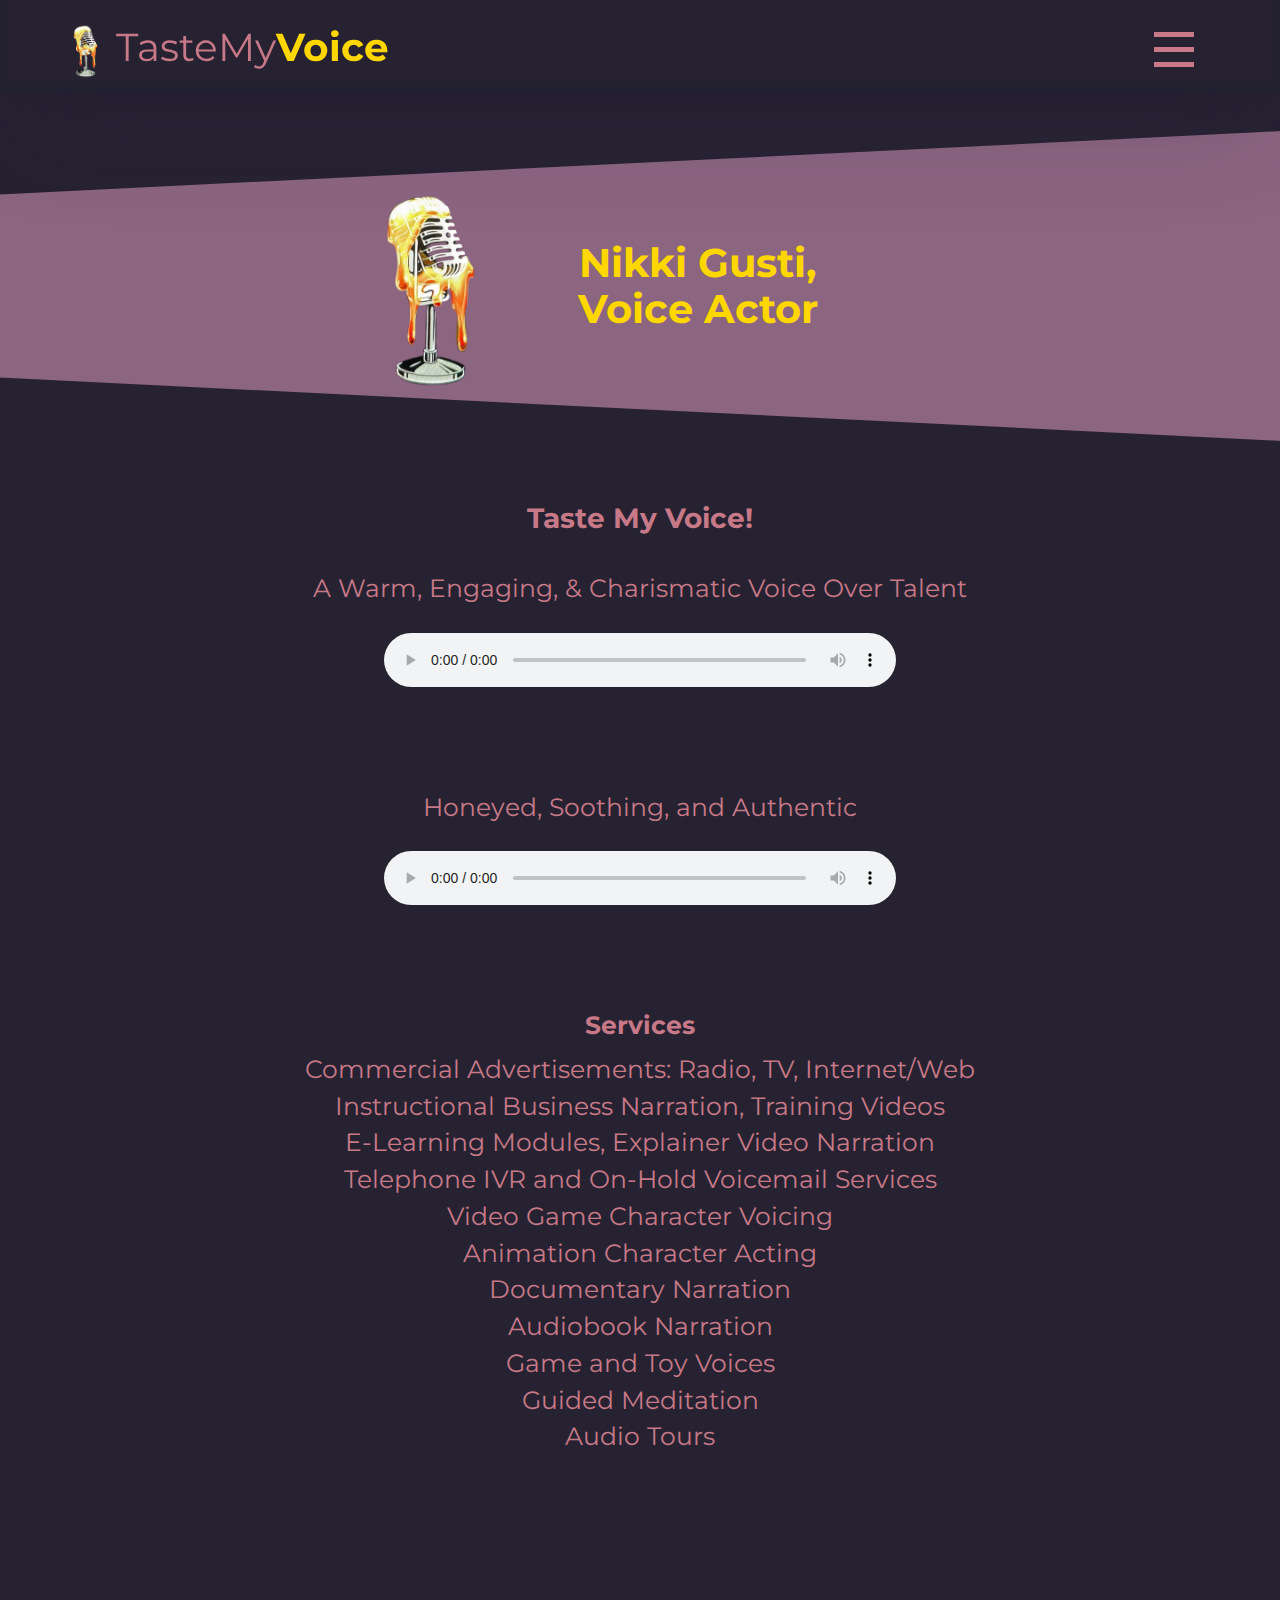
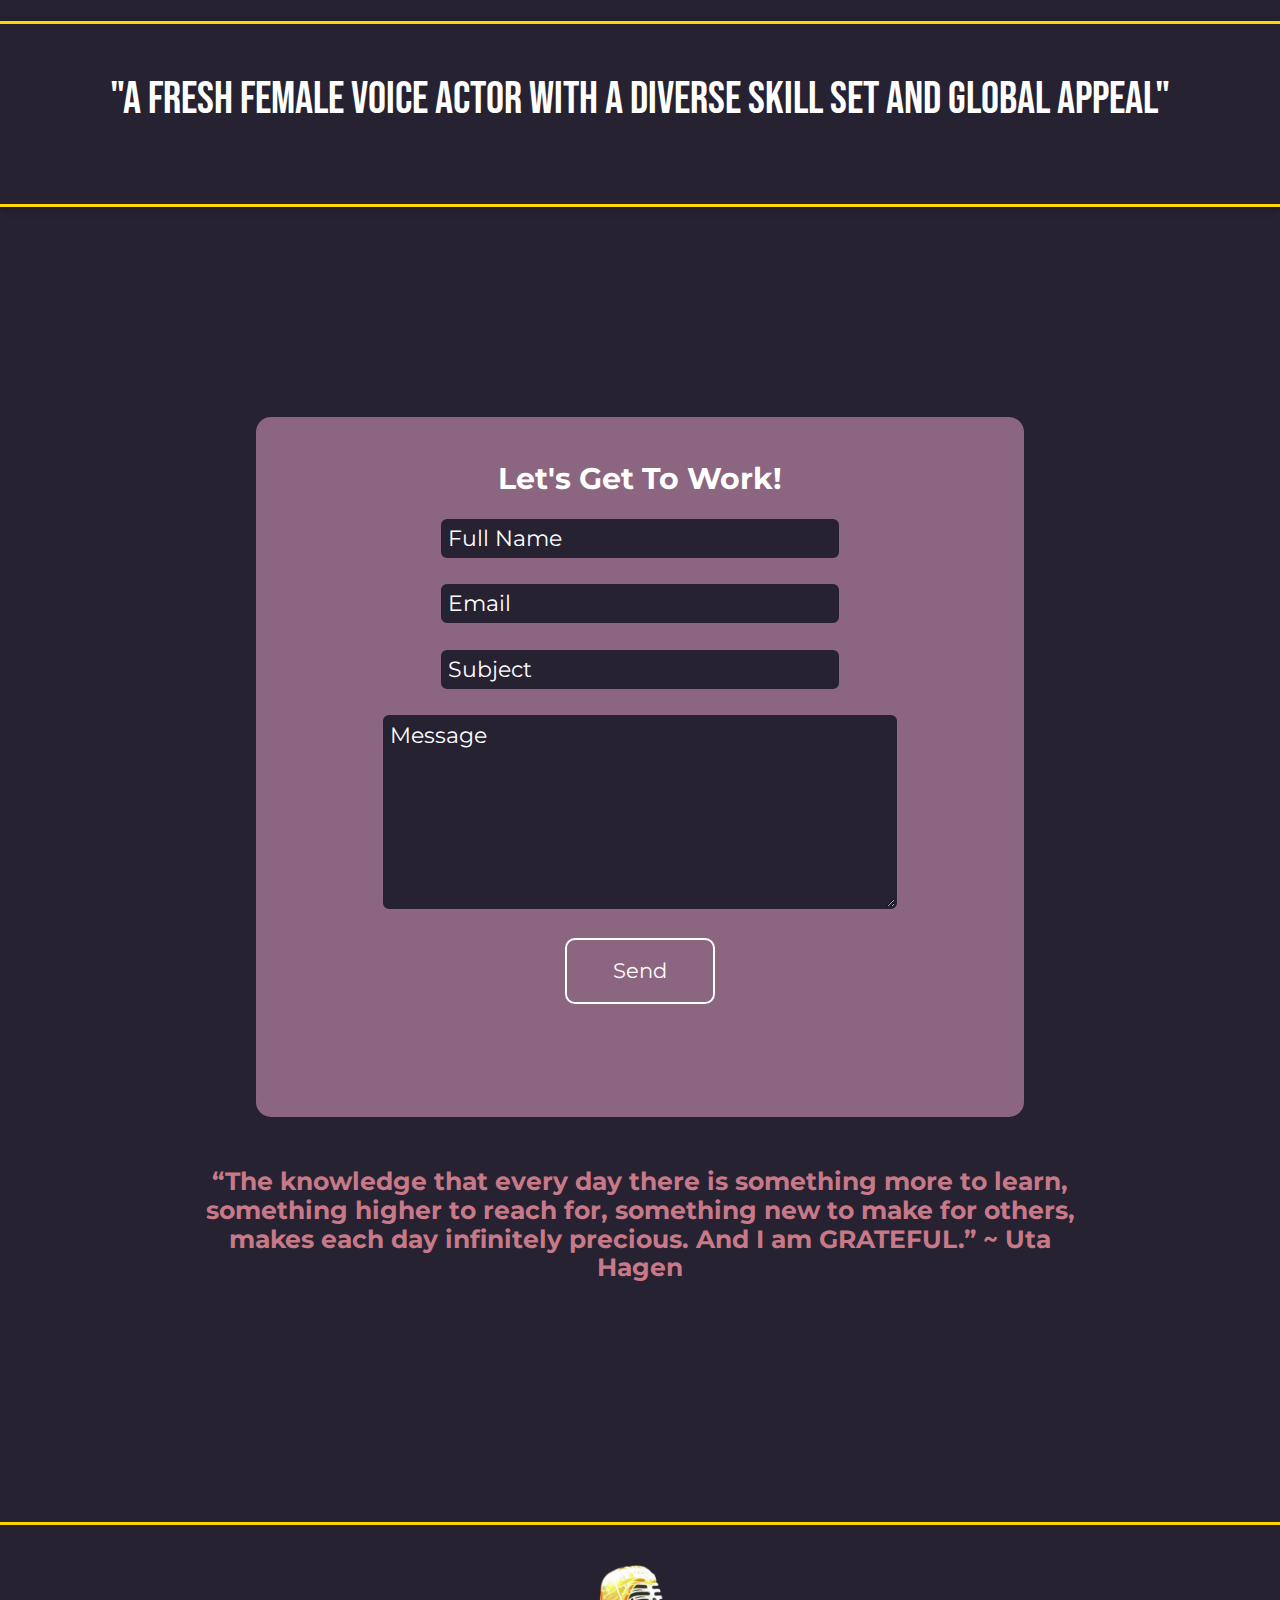
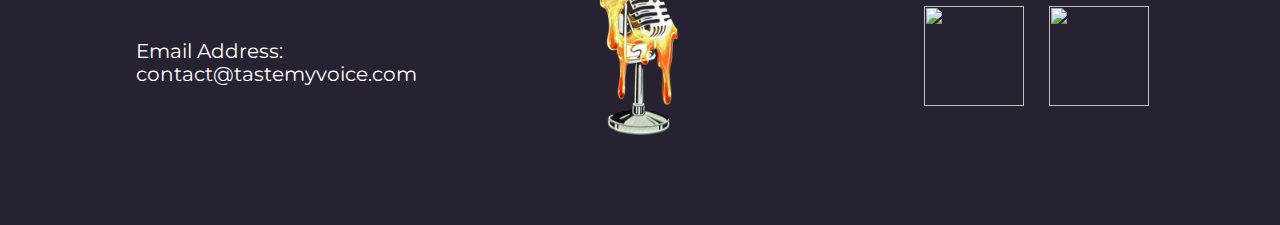
==== index.html @ 03c12736 "removing testimonials" ====
<!DOCTYPE html>
<html>
    <head>
        <title>Nikki Gusti Voice Actor</title>
        <link rel="stylesheet" type="text/css" href="style.css"> 
        <link href="audio/tastemyvoiceLargeLogo.png" rel="shortcut icon" type="image/x-icon">
        <link href="audio/tastemyvoiceLargeLogo.png" rel="apple-touch-icon">
        </head>
        
        <header>
            <div class="header-container">
            <div class="logo-text">
                <img src="audio/tastemyvoiceLargeLogo.png">
                <a href="index.html"><h2>TasteMy<span>Voice</span></h2></a>
            </div>

            <section class="p-menu1">
                <nav id="navbar" class="navigation" role="navigation">
                  <input id="toggle1" type="checkbox"/>
                  <label class="hamburger1" for="toggle1">
                    <div class="top"></div>
                    <div class="meat"></div>
                    <div class="bottom"></div>
                  </label>
                
                  <nav class="menu1">
                    <a class="link1" href="index.html">Home</a>
                    <a class="link1" href="#demos">Demos</a>
                    <a class="link1" href="bio.html">Biography</a>
                  </nav>
              </nav>
              </section>
            </div>
        </header>
        
        <body>
        <div class="hero">
            <div class="hero-content">
            <img src="audio/tastemyvoiceLargeLogo.png">
            <h1  id="demos">Nikki Gusti, Voice Actor</h1>
        </div>
        </div>

        <h2>Taste My Voice!</h2>
        <div class="audio-samples">
            <ul>
                <li>
                    <p>A Warm, Engaging, & Charismatic Voice Over Talent</p>
                    <audio controls src="https://piercew25.github.io//NikkiGustiVO-main/audio/Nikki_Gusti_C3 (1).mp3"></audio>
                </li>
                <li>
                    <p>Honeyed, Soothing, and Authentic </p>
                    <audio controls src="https://piercew25.github.io//NikkiGustiVO-main/audio/Nikki_Gusti_N3.mp3"></audio>
                </li>
            </ul>
        </div>

        <div class="services">
            <h3>Services</h3>
            <ul>
                <li>Commercial Advertisements: Radio, TV, Internet/Web</li>
                <li>Instructional Business Narration, Training Videos</li>
                <li>E-Learning Modules, Explainer Video Narration</li>
                <li>Telephone IVR and On-Hold Voicemail Services</li>
                <li>Video Game Character Voicing</li>
                <li>Animation Character Acting</li>
                <li>Documentary Narration</li>
                <li>Audiobook Narration</li>
                <li>Game and Toy Voices</li>
                <li>Guided Meditation</li>
                <li>Audio Tours</li>
            </ul>
        </div>

        <div class="AudioPlayer"></div>
        <script> src="customAudio.js"</script>

            <div class="quotes">
               <p>"A fresh female voice actor with a diverse skill set and global appeal"</p> 
            </div>

            <div class="quotes">
                <p>"VO Mid-Atlantic, North American Accent"</p>
            </div>

            <div class="quotes">
                <p>"Authentic Conversational Speaking Style"</p>
            </div>
            <div class="quotes">
                <p>"East Coast Female Voice Actor"</p>
            </div>
            <form action="https://formsubmit.co/06f0ec5064859cd9c4d407df7f428719" method="POST">
            <input type="hidden" name="_next" value="https://piercew25.github.io/NikkiVO/thankyou.html">
            <h2>Let's Get To Work!</h2>
            <br>
            <input type="text" id="name" name="name" placeholder="Full Name">
            <br>
            <input type="text" id="email" name="email" placeholder="Email">
            <br>
            <input type="text" id="subject" name="subject" placeholder="Subject">
            <br>
            <textarea id="message" name="message" placeholder="Message" rows="4" cols="0"></textarea>
            <input type="submit" value="Send">
        </form>

        <h6 class="bio-quote">“The knowledge that every day there is something more to learn, something higher to reach for, something new to make for others, makes each day infinitely precious. And I am GRATEFUL.” 
            ~ Uta Hagen                    
            </h6>

        <script>
            var slideIndex = 0;
            carousel();
            
            function carousel() {
              var i;
              var x = document.getElementsByClassName("quotes");
              for (i = 0; i < x.length; i++) {
                x[i].style.display = "none"; 
              }
              slideIndex++;
              if (slideIndex > x.length) {slideIndex = 1} 
              x[slideIndex-1].style.display = "block"; 
              setTimeout(carousel, 4000); 
            }
            </script>
        </body>

        <footer>
            <div class="footer-container">
                <ul class="contacts">
                    <li>Email Address: contact@tastemyvoice.com</li>
                </ul>
            <div class="footer-picture">
                <img src="audio/tastemyvoiceLargeLogo.png">
            </div>
            <ul class="socials">
                <li><a href="https://twitter.com/Taste_My_Voices" target="_blank"><img src="https://piercew25.github.io//NikkiGustiVO-main/audio/673524.png"></a></li>
                <li><a href="https://www.instagram.com/teqillakween/" target="_blank"><img src="https://piercew25.github.io//NikkiGustiVO-main/audio/1491579602-yumminkysocialmedia36_83067.png"></a></li>
            </ul>
        </div>
        </footer>
</html>
---- style.css ----
@import url('https://fonts.googleapis.com/css2?family=Montserrat:wght@400;500;600;700&family=Ubuntu&display=swap');
@import url('https://fonts.googleapis.com/css2?family=Bebas+Neue&display=swap');
* {
    margin: 0;
    padding: 0;
    font-family: Montserrat;
    color: #C77988;
}

html, body {
    width: 100%;
    height: 100%;
    height: 100vh;
    margin: 0px;
    padding: 0px;
}
header {
    position: fixed;
    display: flex;
    justify-content: space-between;
    z-index: 1;
    width: 100%;
    margin-top: -120px;
    height: 100px;
    background-color: #272231;
    box-shadow: rgba(50, 50, 93, 0.25) 0px 50px 100px -20px, rgba(0, 0, 0, 0.3) 0px 30px 60px -30px, rgba(10, 37, 64, 0.35) 0px -2px 6px 0px inset;
}
h6 {
    margin: 50px auto auto auto;
    font-size: 25px;
    min-width: 70%;
    width: 70%;
    max-width: 90%;
}

.header-container {
    width: 60%;
    height: 90px;
    display: flex;
    justify-content: space-between;
    margin: auto;
    padding-bottom: 25px;
}

.logo-text {
    display: flex;
    margin-top: 30px;
}

.logo-text img {
    width: 60px;
    height: 60px;
}

.logo-text h2 {
    margin-top: 5px;
    font-size: 45px;
    font-weight: normal;
}

header h2:hover {
    transition: .2s ease all;
    opacity: .8;
    cursor: pointer;
}

header a {
    text-decoration: none;
    font-size: 30px;
    transition: .2s ease all;
    cursor: pointer;
    color: #C77988;
}

header a:hover {
    transition: .2s ease all;
    opacity: .8;
}

header h2 > a {
    color: #C77988;
    align-self: center;
    font-size: 45px;
    font-weight: normal;
}

header span {
    color: #ffd700;
    font-weight: 700;
}

/* Hamburger Menu CSS */
a {
    color: #fff;
    text-decoration: none;
  }
  
  .p-menu1{
     height: 100%;
     margin-right: 50px;
  }
  
  /* Hamburger */
  .hamburger1 {
    height: 45px;
    margin-top: 35px;
    display: -ms-grid;
    display: grid;
    grid-template-rows: repeat(3, 1fr);
    justify-items: center;
    justify-self: center;
    z-index: 120;
  }
  
  .hamburger1 div {
    background-color: #C77988;
    position: relative;
    width: 40px;
    height: 5px;
    margin-top: 7px;
    -webkit-transition: all 0.2s ease-in-out;
    transition: all 0.2s ease-in-out;
  }
  
  #toggle1 {
    display: none;
  }
  
  #toggle1:checked + .hamburger1 .top {
    -webkit-transform: rotate(-45deg);
            transform: rotate(-45deg);
    margin-top: 22.5px;
  }
  
  #toggle1:checked + .hamburger1 .meat {
    -webkit-transform: rotate(45deg);
            transform: rotate(45deg);
    margin-top: -5px;
  }
  
  #toggle1:checked + .hamburger1 .bottom {
    -webkit-transform: scale(0);
            transform: scale(0);
  }
  
  #toggle1:checked ~ .menu1 {
    height: 270px;
    width: 200px;
  }
  
  
  /* Menu */
  .menu1 {
    width: 100%;
    background-color: #02173F;
    margin: 0;
    display: -ms-grid;
    display: grid;
    grid-template-rows: 1fr repeat(4, 0.5fr);
    grid-row-gap: 25px;
    padding: 0;
    list-style: none;
    clear: both;
    width: auto;
    text-align: center;
    height: 0px;
    overflow: hidden;
    transition: height .4s ease;
    z-index: 120;
    -webkit-transition: all 0.3s ease;
    transition: all 0.3s ease;
  }
  
  .menu1 a:first-child {
    margin-top: 40px;
  }
  
  .menu1 a:last-child {
    margin-bottom: 40px;
  }
  
  .link1 {
    width: 100%;
    margin: 0;
    padding: 10px 0;
    font: 700 20px 'Oswald', sans-serif;
  }
  
  .link1:hover {
    background-color: #fff;
    color: rgb(61, 61, 61);
    -webkit-transition: all 0.3s ease;
    transition: all 0.3s ease;
  }

.hero {
    width: 100%;
    height: 350px;
    margin: 110px auto auto 0;
    display: flex;
    justify-content: space-between;
    background-color: #8C6580;
    clip-path: polygon(100% 6%, 100% 94%, 0 76%, 0 24%);
    border: 1px solid #8C6580;
}

.hero-content {
    width: 50%;
    margin: auto;
    display: flex;
    justify-content: center;
}

.hero img {
    width: 222px;
    height: 222px;
    align-self: center;
    border-radius: 50%;
    float: left;
}

.hero h1 {
    font-size: 2.5rem;
    align-self: center;
    text-align: center;
    color: #ffd700;
}

body {
    background-color: #272231;
    overflow-x: hidden;
    overflow-y: visible;
    text-align: center;
    width: 100%;
    margin: auto;
}

body > h2 {
    width: 85%;
    font-size: 28px;
    margin: 40px auto 40px auto;
}

body li {
    margin-top: 50px auto 30px auto;
    font-size: 25px;
}

body audio {
    margin: 30px auto 100px auto;
    width: 20%;
    aspect-ratio: 1.5;
}

.services h3 {
  font-size: 25px;
  margin-bottom: 15px;
}

.services li {
  margin-bottom: 8px;
}

.services ul {
  margin-bottom: 170px;
}

.quotes {
    margin: 30px auto auto auto;
    background-color: #272231;
    border-top: 3px solid #ffd700;
    border-bottom: 3px solid #ffd700;
    display: flex;
    justify-content: center;
    width: 100%;
    height: 180px;
    box-shadow: rgba(0, 0, 0, 0.24) 0px 3px 8px;
}

.quotes p {
    color: white;
    align-self: center;
    font-size: 45px;
    padding-top: 50px;
    font-family: 'Bebas Neue', cursive;
}

form {
    width: 60%;
    height: 700px;
    border-radius: 15px;
    margin: 210px auto auto auto;
    color: white;
    background-color: #8C6580;
}

form h2 {
    padding-top: 45px;
    color: white;
    font-size: 30px;
}

 input[type=text], textarea {
    width: 50%;
    height: 25px;
    text-align: left;
    -webkit-appearance: none;
    -moz-appearance: none;
    appearance: none;
    padding: 5px;
    font-size: 22px;
    color: white;
    border: solid 2px #272231;
    border-radius: 6px;
    background-color: #272231;
    display: block;
    margin: 4px auto 4px auto;
}

#message {
    width: 65%;
    height: 180px;
}

::placeholder { /* Chrome, Firefox, Opera, Safari 10.1+ */
    color: white;
    text-align: left;
    font-size: 22px;
    opacity: 1; /* Firefox */
  }
  
  :-ms-input-placeholder { /* Internet Explorer 10-11 */
    color: white;
    font-size: 22px;
    text-align: left;
  }
  
  ::-ms-input-placeholder { /* Microsoft Edge */
    color: white;
    font-size: 22px;
    text-align: left;
  }

input[type=submit] {
   width: 150px;
   margin: 25px auto 60px auto;
   line-height: 2px;
   overflow-x: visible;
   border: 2px solid white;
   background-color: transparent;
   color: white;
   border-radius: 10px;
   font-size: 1.3rem;
   padding: 30px;
   box-sizing: border-box;
   transition: .2s ease all;
}

input[type=submit]:hover {
    opacity: .8;
    transition: .2s ease all;
    cursor: pointer;
}

footer {
    margin-top: 240px;
    border-top: 3px solid #ffd700;
    width: 100%;
    min-height: 200px;
    max-height: 300px;
    height: 100vh;
    background-color: transparent;
    color: white;
    box-shadow: 0 50vh 0 50vh #000;
}

.footer-container {
    margin: auto;
    width: 85%;
    height: 200px;
    margin-top: -50px;
}

.footer-container ul {
    margin-top: 15px;
    align-self: center;
    list-style-type: none;
}

.footer-picture {
    margin: auto;
    width: 200px;
}

.footer-picture > img {
    margin-top: -150px;
    width: 200px;
    height: 200px;
    border-radius: 50%;
}

.contacts {
    padding-top: 150px;
    margin-left: 40px;
    text-align: left;
    width: 30%;
    display: block;
}

.contacts li {
    color: white;
    font-size: 20px;
    margin-bottom: 10px;
}

.socials {
    float: right;
    right: 0;
    width: 300px;
    display: flex;
}

.socials li {
    margin: -160px -15px 30px 0;
}

.socials a:hover {
    transition: .2s ease all;
    opacity: .8;
}

.socials img {
    width: 100px;
    height: 100px;
    margin-left: 40px;
    transition: .2s ease all;
}

@media only screen and (max-width: 1900px) {
    .header-container {
        width: 95%;
    }

    .logo-text {
        margin-left: 2%;
    }

    .p-menu1 {
        margin-right: 2%;
    }

    .logo-text h2 {
        font-size: 39px;
    } 

    .hero h1 {
        margin-right: 17%;
    }

    .hero-content {
        justify-content: space-between;
    }

    body audio {
        width: 40%;
    }
  }

@media only screen and (max-width: 1150px) {
    form {
        width: 80%;
    }

    body audio {
        width: 50%;
    }

    .hero-content {
        width: 60%;
        justify-content: space-between;
    }
    }

  @media only screen and (max-width: 550px) {
    .menu-text {
        display: none;
    }

    .quotes {
      font-size: 25px;
    }

    .hamburger1 {
        display: -ms-grid;
        display: grid;
    }

    .footer-container {
        margin: auto;
        width: 95%;
    }

    body audio {
        width: 85%;
    }
  }

  html {
    line-height: 1.15; /* 1 */
    -webkit-text-size-adjust: 100%; /* 2 */
  }
  
  /* Sections
     ========================================================================== */
  
  /**
   * Remove the margin in all browsers.
   */
  
  body {
    margin: 0;
  }
  
  /**
   * Render the `main` element consistently in IE.
   */
  
  main {
    display: block;
  }
  
  /**
   * Correct the font size and margin on `h1` elements within `section` and
   * `article` contexts in Chrome, Firefox, and Safari.
   */
  
  h1 {
    font-size: 2em;
    margin: 0.67em 0;
  }
  
  /* Grouping content
     ========================================================================== */
  
  /**
   * 1. Add the correct box sizing in Firefox.
   * 2. Show the overflow in Edge and IE.
   */
  
  hr {
    box-sizing: content-box; /* 1 */
    height: 0; /* 1 */
    overflow: visible; /* 2 */
  }
  
  /**
   * 1. Correct the inheritance and scaling of font size in all browsers.
   * 2. Correct the odd `em` font sizing in all browsers.
   */
  
  pre {
    font-family: monospace, monospace; /* 1 */
    font-size: 1em; /* 2 */
  }
  
  /* Text-level semantics
     ========================================================================== */
  
  /**
   * Remove the gray background on active links in IE 10.
   */
  
  a {
    background-color: transparent;
  }
  
  /**
   * 1. Remove the bottom border in Chrome 57-
   * 2. Add the correct text decoration in Chrome, Edge, IE, Opera, and Safari.
   */
  
  abbr[title] {
    border-bottom: none; /* 1 */
    text-decoration: underline; /* 2 */
    text-decoration: underline dotted; /* 2 */
  }
  
  /**
   * Add the correct font weight in Chrome, Edge, and Safari.
   */
  
  b,
  strong {
    font-weight: bolder;
  }
  
  /**
   * 1. Correct the inheritance and scaling of font size in all browsers.
   * 2. Correct the odd `em` font sizing in all browsers.
   */
  
  code,
  kbd,
  samp {
    font-family: monospace, monospace; /* 1 */
    font-size: 1em; /* 2 */
  }
  
  /**
   * Add the correct font size in all browsers.
   */
  
  small {
    font-size: 80%;
  }
  
  /**
   * Prevent `sub` and `sup` elements from affecting the line height in
   * all browsers.
   */
  
  sub,
  sup {
    font-size: 75%;
    line-height: 0;
    position: relative;
    vertical-align: baseline;
  }
  
  sub {
    bottom: -0.25em;
  }
  
  sup {
    top: -0.5em;
  }
  
  /* Embedded content
     ========================================================================== */
  
  /**
   * Remove the border on images inside links in IE 10.
   */
  
  img {
    border-style: none;
  }
  
  /* Forms
     ========================================================================== */
  
  /**
   * 1. Change the font styles in all browsers.
   * 2. Remove the margin in Firefox and Safari.
   */
  
  button,
  input,
  optgroup,
  select {
    font-family: inherit; /* 1 */
    font-size: 100%; /* 1 */
    line-height: 1.15; /* 1 */
    margin: 0; /* 2 */
  }
  
  /**
   * Show the overflow in IE.
   * 1. Show the overflow in Edge.
   */
  
  button,
  input { /* 1 */
    overflow: visible;
  }
  
  /**
   * Remove the inheritance of text transform in Edge, Firefox, and IE.
   * 1. Remove the inheritance of text transform in Firefox.
   */
  
  button,
  select { /* 1 */
    text-transform: none;
  }
  
  /**
   * Correct the inability to style clickable types in iOS and Safari.
   */
  
  button,
  [type="button"],
  [type="reset"],
  [type="submit"] {
    -webkit-appearance: button;
  }
  
  /**
   * Remove the inner border and padding in Firefox.
   */
  
  button::-moz-focus-inner,
  [type="button"]::-moz-focus-inner,
  [type="reset"]::-moz-focus-inner,
  [type="submit"]::-moz-focus-inner {
    border-style: none;
    padding: 0;
  }
  
  /**
   * Restore the focus styles unset by the previous rule.
   */
  
  button:-moz-focusring,
  [type="button"]:-moz-focusring,
  [type="reset"]:-moz-focusring,
  [type="submit"]:-moz-focusring {
    outline: 1px dotted ButtonText;
  }
  
  /**
   * Correct the padding in Firefox.
   */
  
  fieldset {
    padding: 0.35em 0.75em 0.625em;
  }
  
  /**
   * 1. Correct the text wrapping in Edge and IE.
   * 2. Correct the color inheritance from `fieldset` elements in IE.
   * 3. Remove the padding so developers are not caught out when they zero out
   *    `fieldset` elements in all browsers.
   */
  
  legend {
    box-sizing: border-box; /* 1 */
    color: inherit; /* 2 */
    display: table; /* 1 */
    max-width: 100%; /* 1 */
    padding: 0; /* 3 */
    white-space: normal; /* 1 */
  }
  
  /**
   * Add the correct vertical alignment in Chrome, Firefox, and Opera.
   */
  
  progress {
    vertical-align: baseline;
  }
  
  /**
   * Remove the default vertical scrollbar in IE 10+.
   */
  
  /**
   * 1. Add the correct box sizing in IE 10.
   * 2. Remove the padding in IE 10.
   */
  
  [type="checkbox"],
  [type="radio"] {
    box-sizing: border-box; /* 1 */
    padding: 0; /* 2 */
  }
  
  /**
   * Correct the cursor style of increment and decrement buttons in Chrome.
   */
  
  [type="number"]::-webkit-inner-spin-button,
  [type="number"]::-webkit-outer-spin-button {
    height: auto;
  }
  
  /**
   * 1. Correct the odd appearance in Chrome and Safari.
   * 2. Correct the outline style in Safari.
   */
  
  [type="search"] {
    -webkit-appearance: textfield; /* 1 */
    outline-offset: -2px; /* 2 */
  }
  
  /**
   * Remove the inner padding in Chrome and Safari on macOS.
   */
  
  [type="search"]::-webkit-search-decoration {
    -webkit-appearance: none;
  }
  
  /**
   * 1. Correct the inability to style clickable types in iOS and Safari.
   * 2. Change font properties to `inherit` in Safari.
   */
  
  ::-webkit-file-upload-button {
    -webkit-appearance: button; /* 1 */
    font: inherit; /* 2 */
  }
  
  /* Interactive
     ========================================================================== */
  
  /*
   * Add the correct display in Edge, IE 10+, and Firefox.
   */
  
  details {
    display: block;
  }
  
  /*
   * Add the correct display in all browsers.
   */
  
  summary {
    display: list-item;
  }
  
  /* Misc
     ========================================================================== */
  
  /**
   * Add the correct display in IE 10+.
   */
  
  template {
    display: none;
  }
  
  /**
   * Add the correct display in IE 10.
   */
  
  [hidden] {
    display: none;
  }
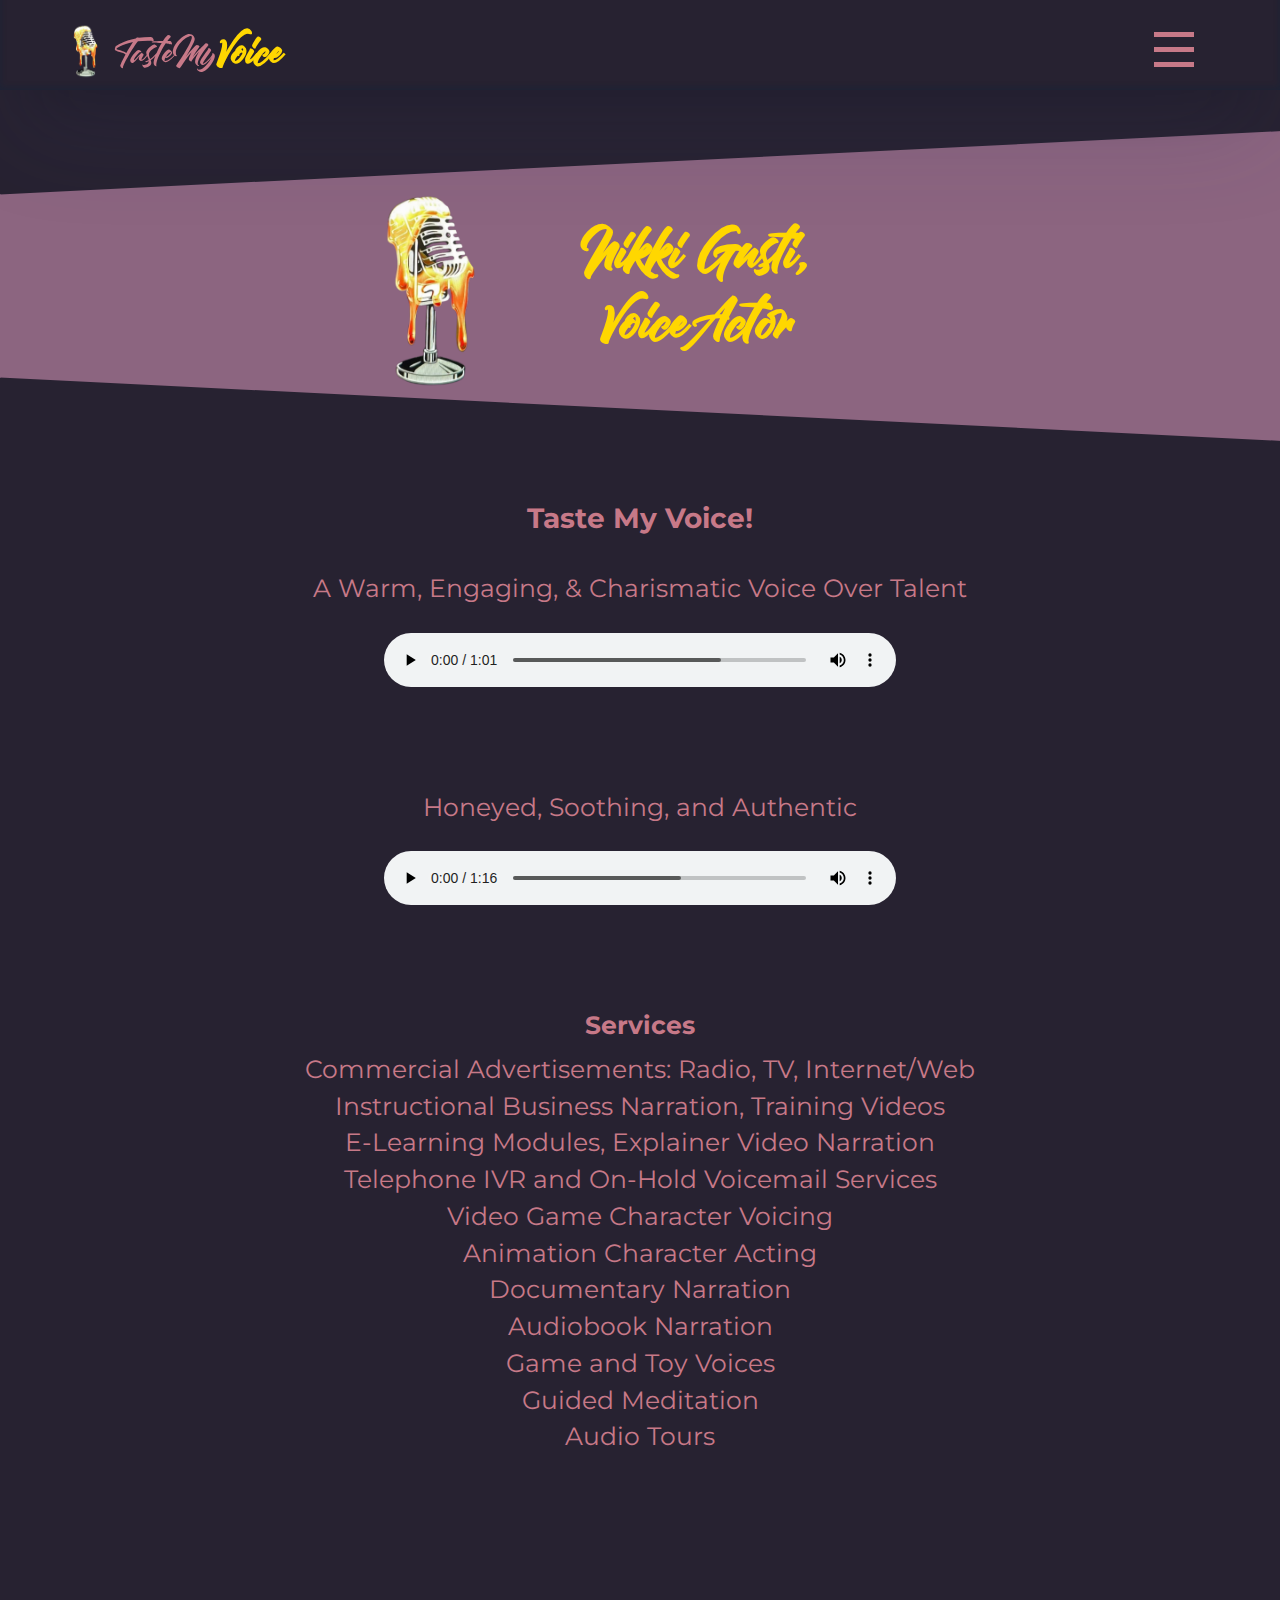
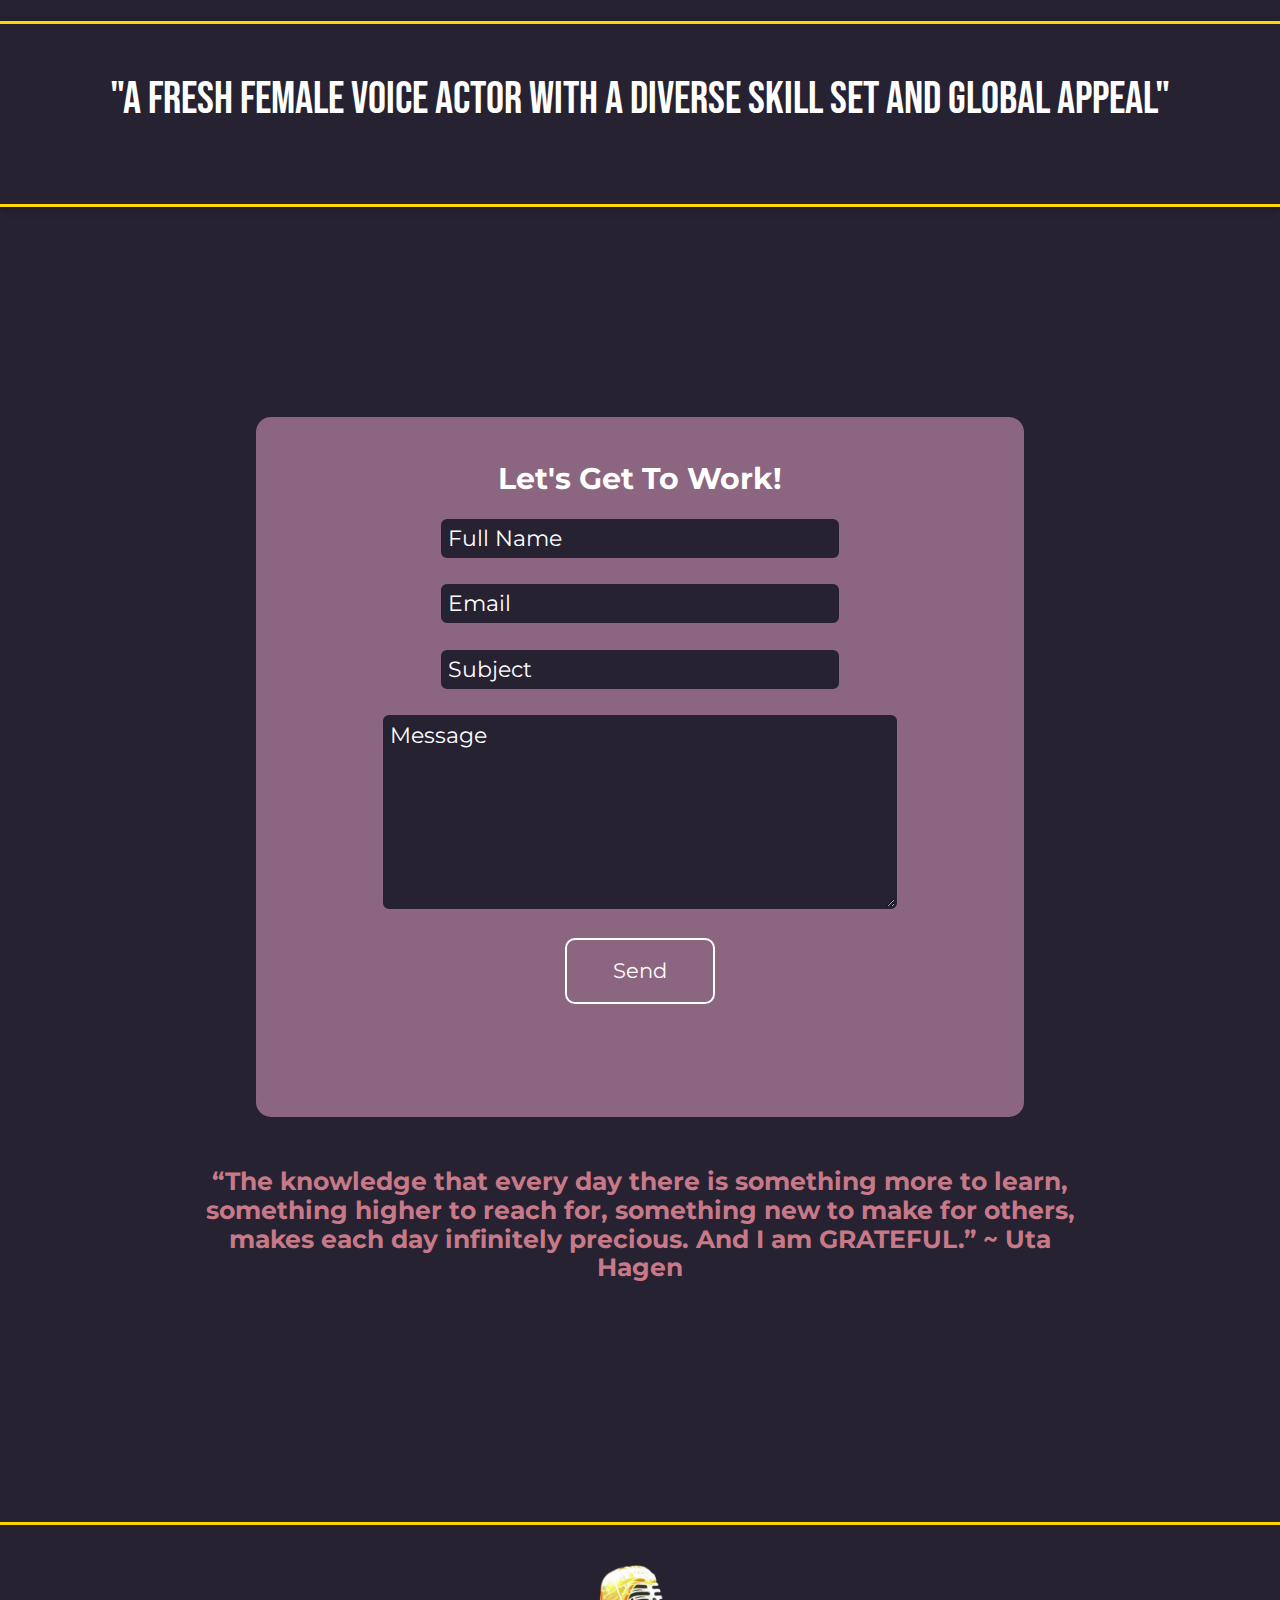
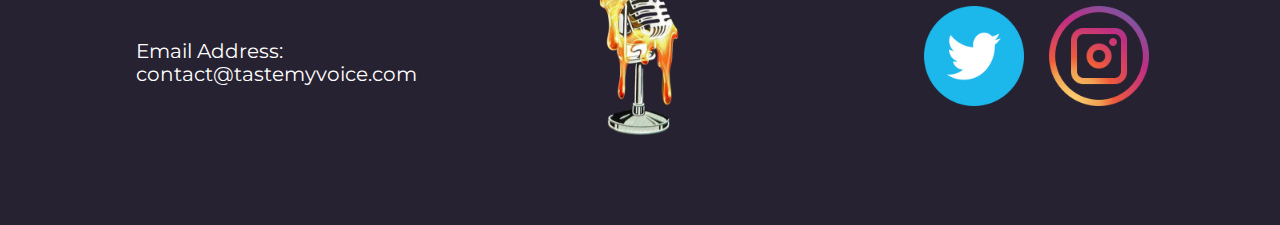
==== commit d3272277: "Finally" ====
--- a/index.html
+++ b/index.html
@@ -46,11 +46,11 @@
             <ul>
                 <li>
                     <p>A Warm, Engaging, & Charismatic Voice Over Talent</p>
-                    <audio controls src="https://piercew25.github.io//NikkiGustiVO-main/audio/Nikki_Gusti_C3 (1).mp3"></audio>
+                    <audio controls src="audio/Nikki_Gusti_C3 (1).mp3"></audio>
                 </li>
                 <li>
                     <p>Honeyed, Soothing, and Authentic </p>
-                    <audio controls src="https://piercew25.github.io//NikkiGustiVO-main/audio/Nikki_Gusti_N3.mp3"></audio>
+                    <audio controls src="audio/Nikki_Gusti_N3.mp3"></audio>
                 </li>
             </ul>
         </div>
@@ -89,7 +89,7 @@
             <div class="quotes">
                 <p>"East Coast Female Voice Actor"</p>
             </div>
-            <form action="https://formsubmit.co/06f0ec5064859cd9c4d407df7f428719" method="POST">
+            <form action="https://formsubmit.co/contact@tastemyvoice.com" method="POST">
             <input type="hidden" name="_next" value="https://piercew25.github.io/NikkiVO/thankyou.html">
             <h2>Let's Get To Work!</h2>
             <br>
@@ -134,8 +134,8 @@
                 <img src="audio/tastemyvoiceLargeLogo.png">
             </div>
             <ul class="socials">
-                <li><a href="https://twitter.com/Taste_My_Voices" target="_blank"><img src="https://piercew25.github.io//NikkiGustiVO-main/audio/673524.png"></a></li>
-                <li><a href="https://www.instagram.com/teqillakween/" target="_blank"><img src="https://piercew25.github.io//NikkiGustiVO-main/audio/1491579602-yumminkysocialmedia36_83067.png"></a></li>
+                <li><a href="https://twitter.com/Taste_My_Voices" target="_blank"><img src="audio/673524.png"></a></li>
+                <li><a href="https://www.instagram.com/teqillakween/" target="_blank"><img src="audio/1491579602-yumminkysocialmedia36_83067.png"></a></li>
             </ul>
         </div>
         </footer>
--- a/style.css
+++ b/style.css
@@ -1,5 +1,9 @@
 @import url('https://fonts.googleapis.com/css2?family=Montserrat:wght@400;500;600;700&family=Ubuntu&display=swap');
 @import url('https://fonts.googleapis.com/css2?family=Bebas+Neue&display=swap');
+@font-face {
+  font-family: Julietta;
+  src: url("audio/Julietta.otf") format("opentype");
+}
 * {
     margin: 0;
     padding: 0;
@@ -52,7 +56,8 @@
     height: 60px;
 }
 
-.logo-text h2 {
+.logo-text h2, span {
+    font-family: Julietta; 
     margin-top: 5px;
     font-size: 45px;
     font-weight: normal;
@@ -220,7 +225,8 @@
 }
 
 .hero h1 {
-    font-size: 2.5rem;
+  font-family: Julietta;
+    font-size: 3.8rem;
     align-self: center;
     text-align: center;
     color: #ffd700;
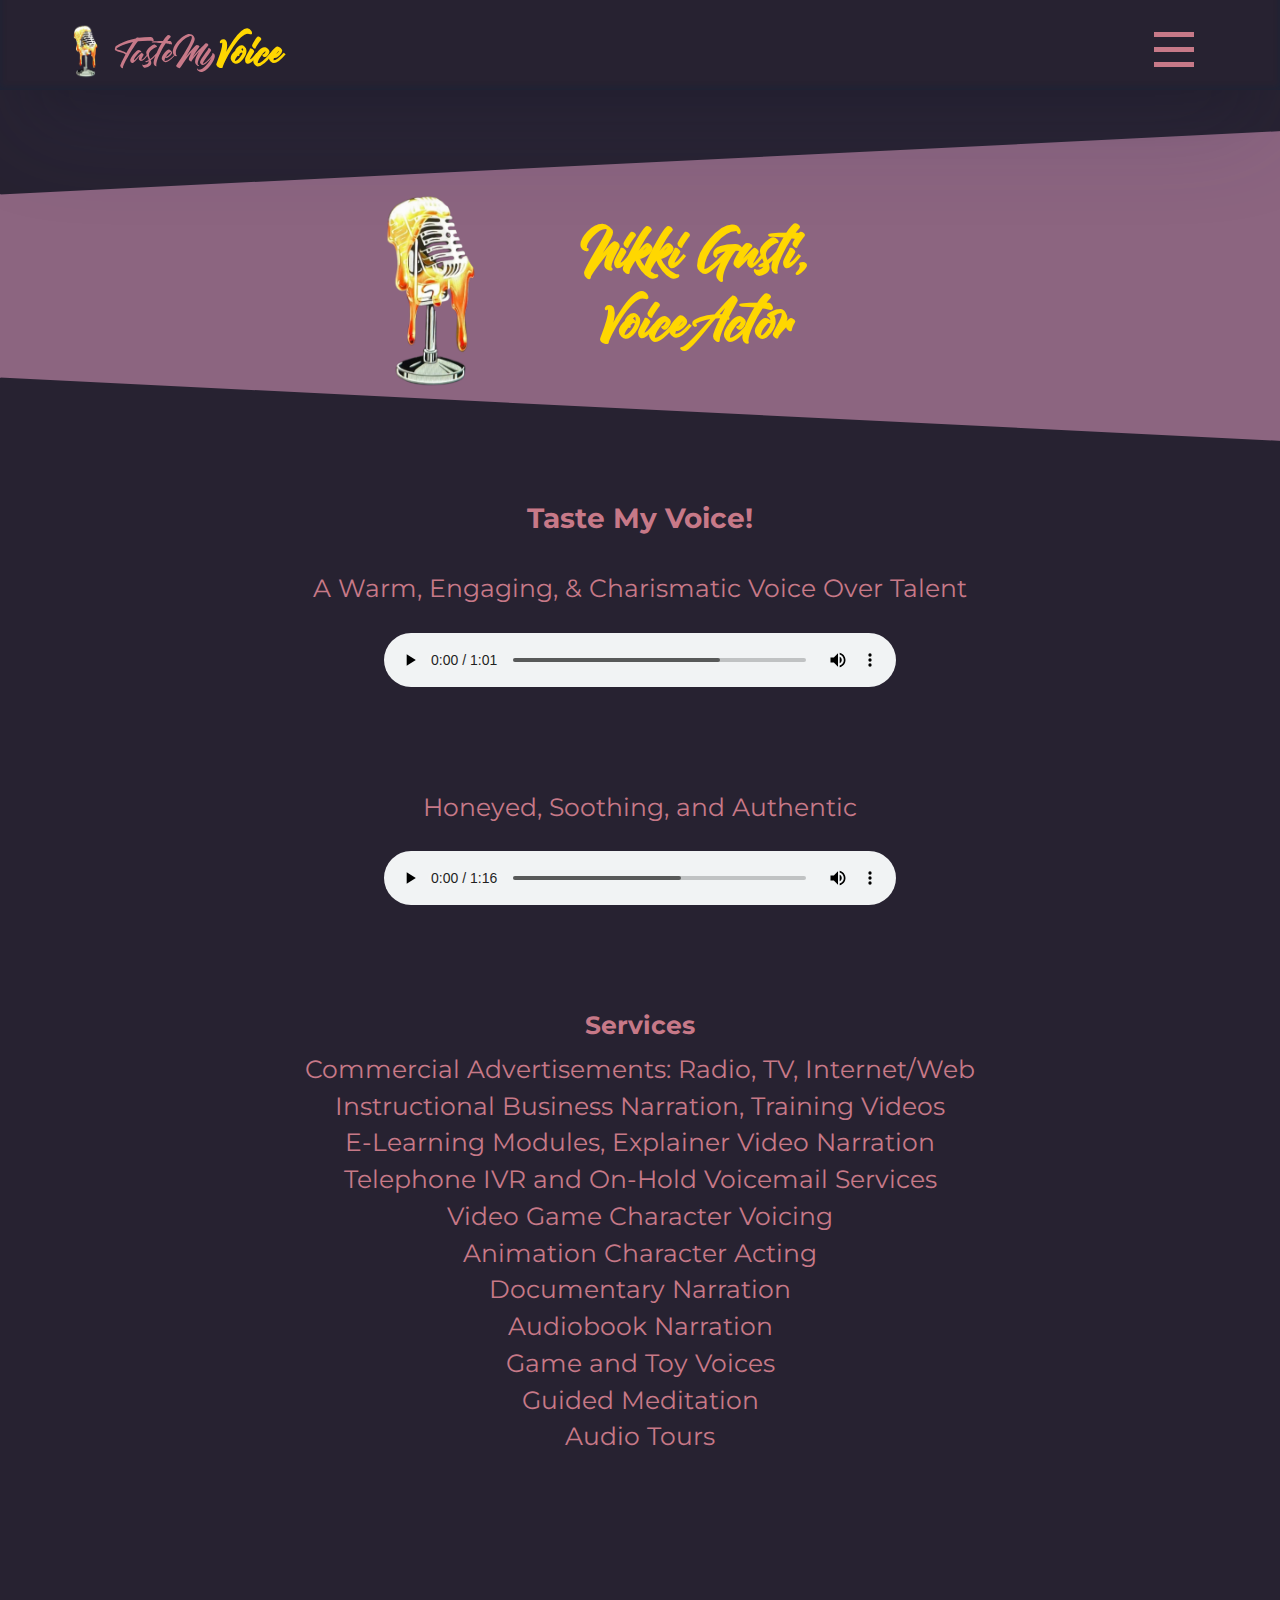
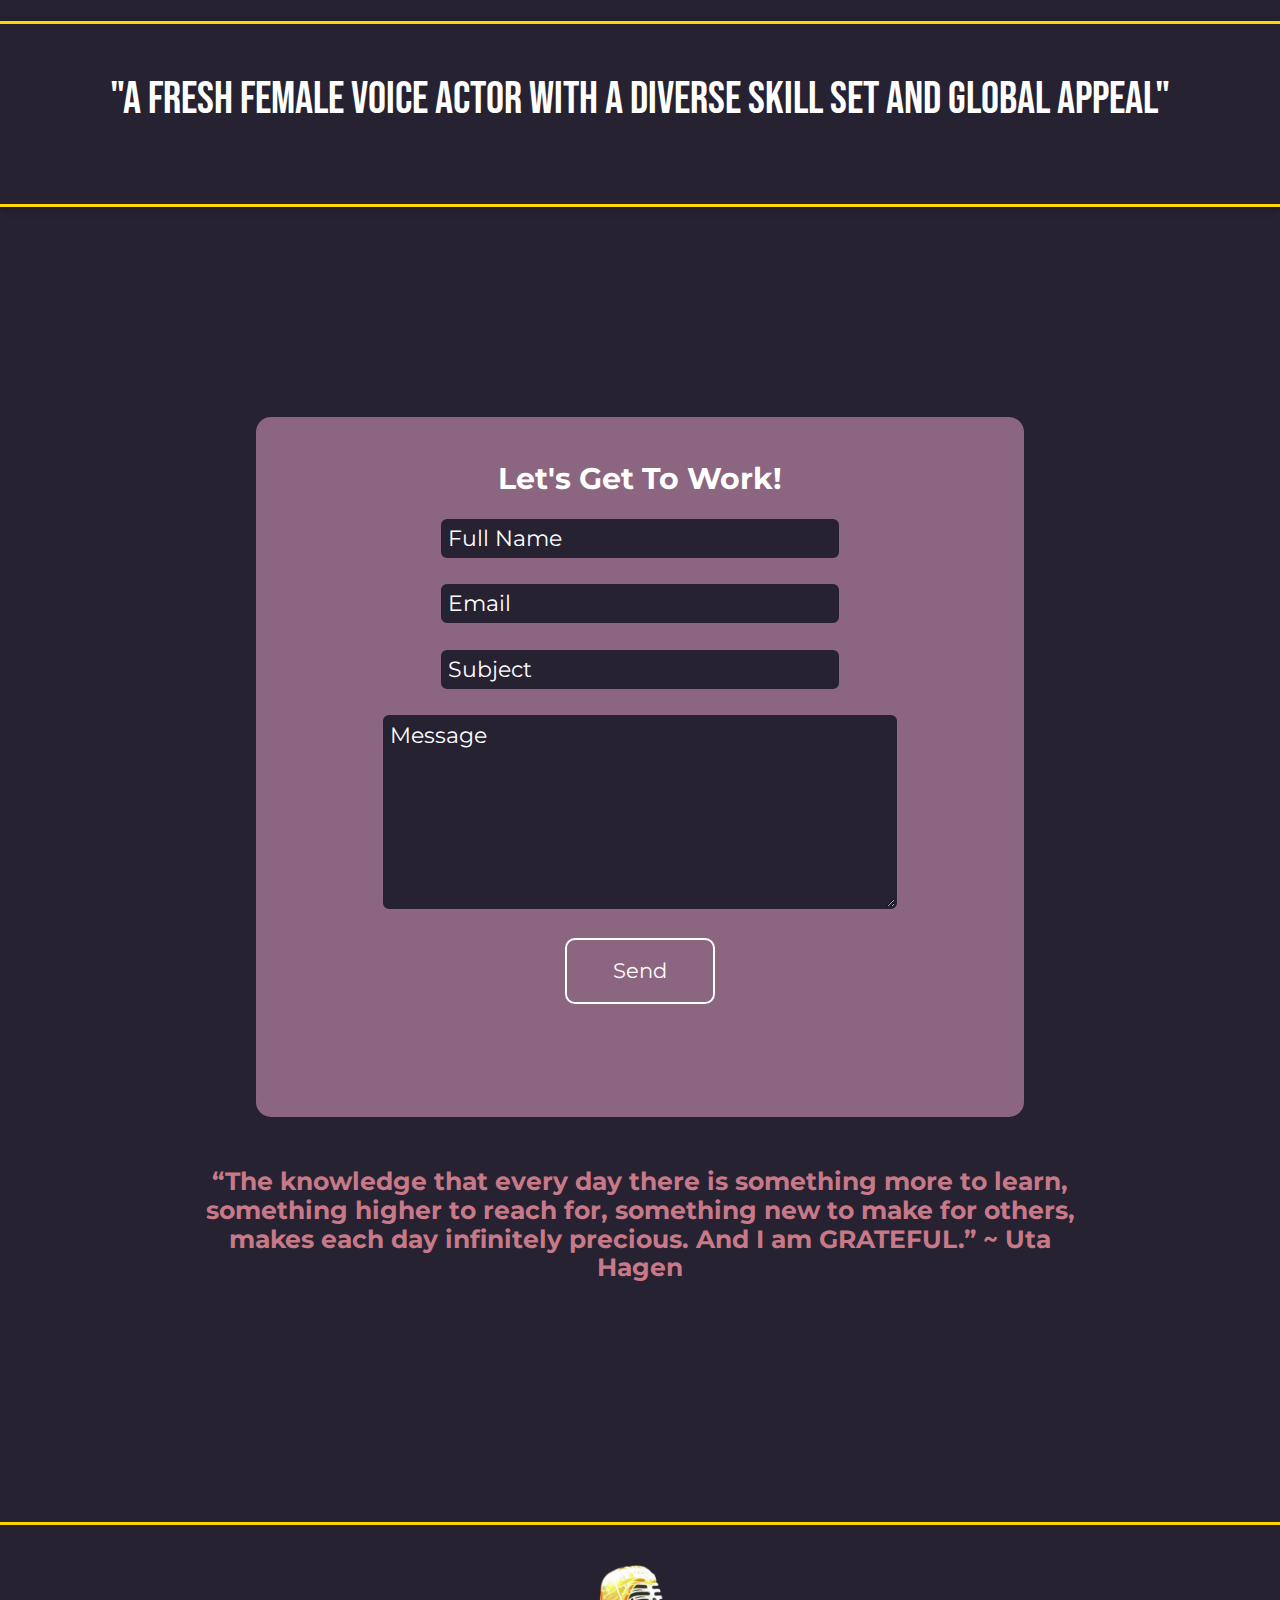
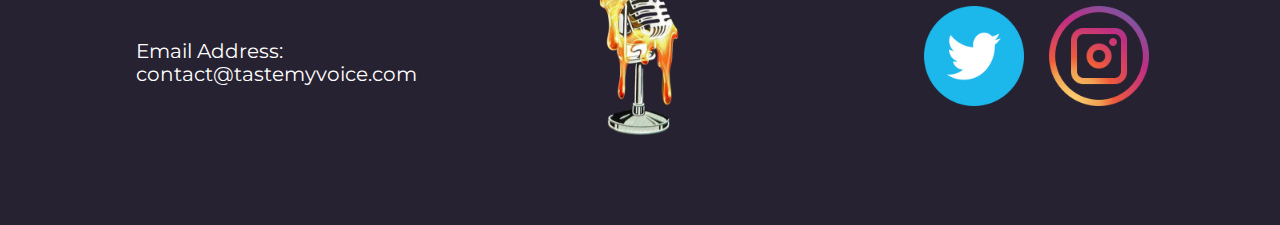
==== commit 8b653d35: "maybe" ====
--- a/index.html
+++ b/index.html
@@ -90,7 +90,7 @@
                 <p>"East Coast Female Voice Actor"</p>
             </div>
             <form action="https://formsubmit.co/contact@tastemyvoice.com" method="POST">
-            <input type="hidden" name="_next" value="https://piercew25.github.io/NikkiVO/thankyou.html">
+            <input type="hidden" name="_next" value="thankyou.html">
             <h2>Let's Get To Work!</h2>
             <br>
             <input type="text" id="name" name="name" placeholder="Full Name">
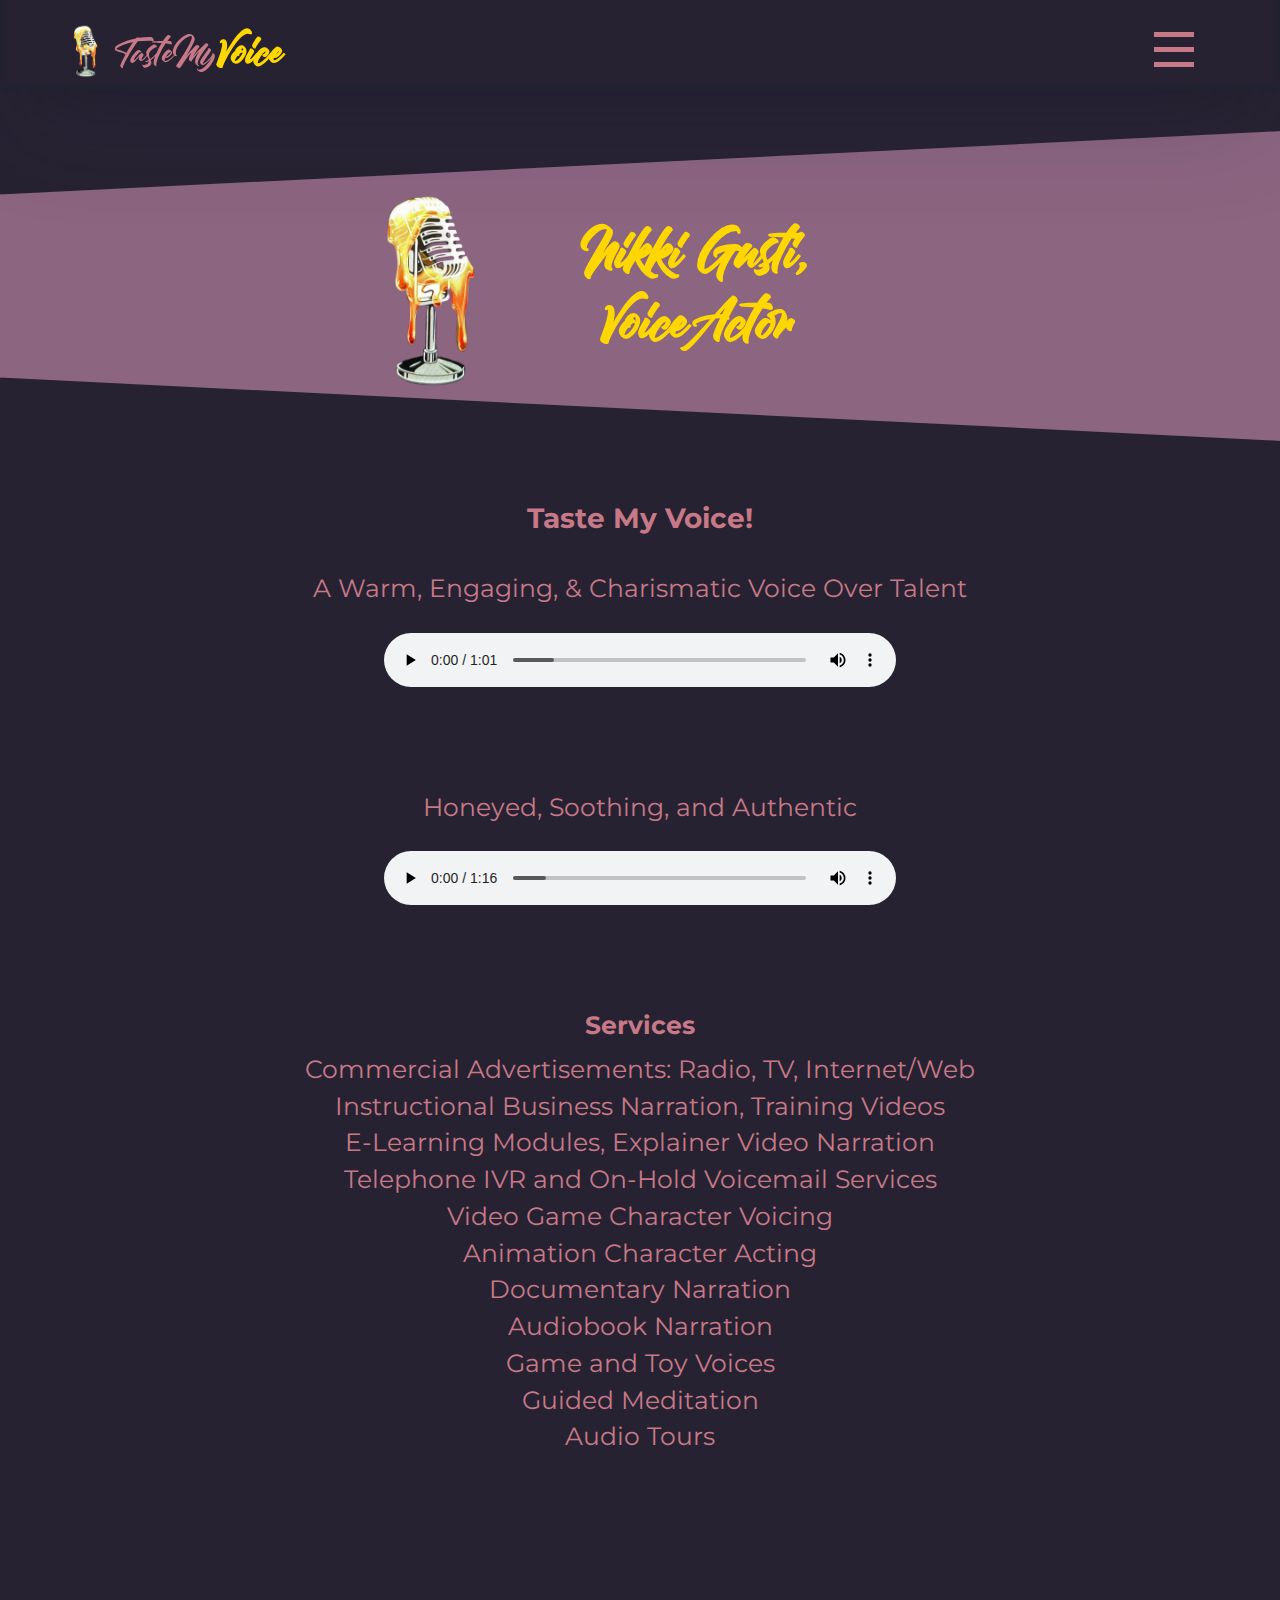
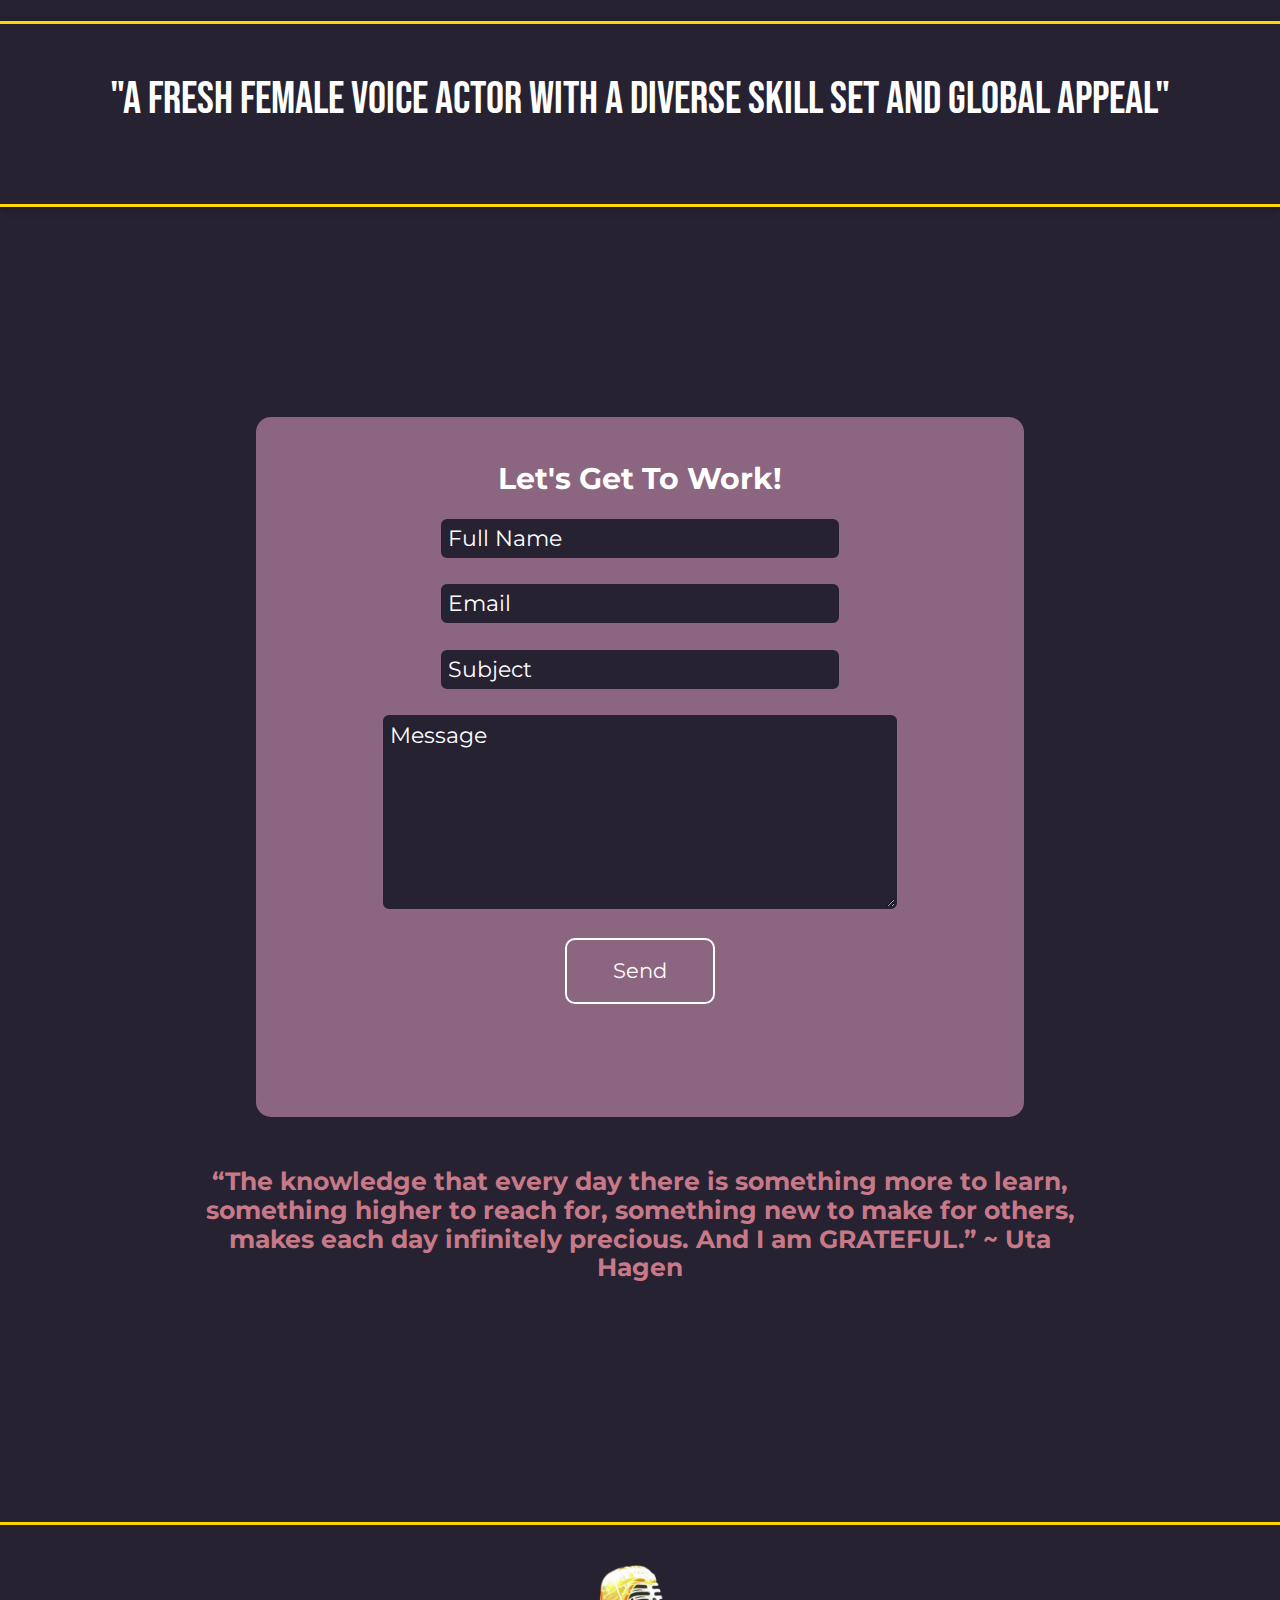
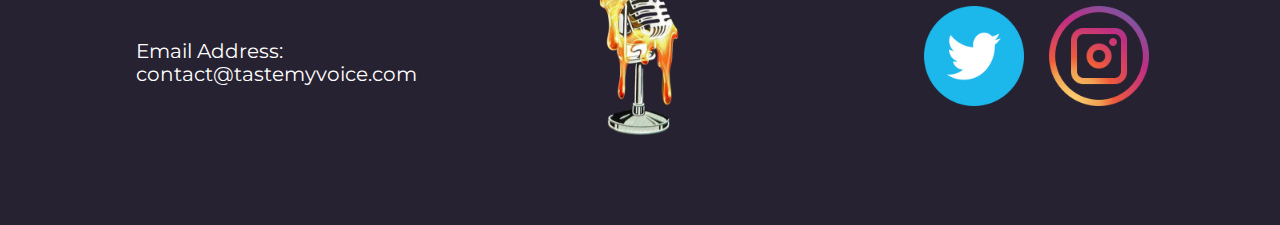
==== commit 7eeee907: "email" ====
--- a/index.html
+++ b/index.html
@@ -89,7 +89,7 @@
             <div class="quotes">
                 <p>"East Coast Female Voice Actor"</p>
             </div>
-            <form action="https://formsubmit.co/contact@tastemyvoice.com" method="POST">
+            <form action="https://formsubmit.co/piercewdevs@gmail.com" method="POST">
             <input type="hidden" name="_next" value="thankyou.html">
             <h2>Let's Get To Work!</h2>
             <br>
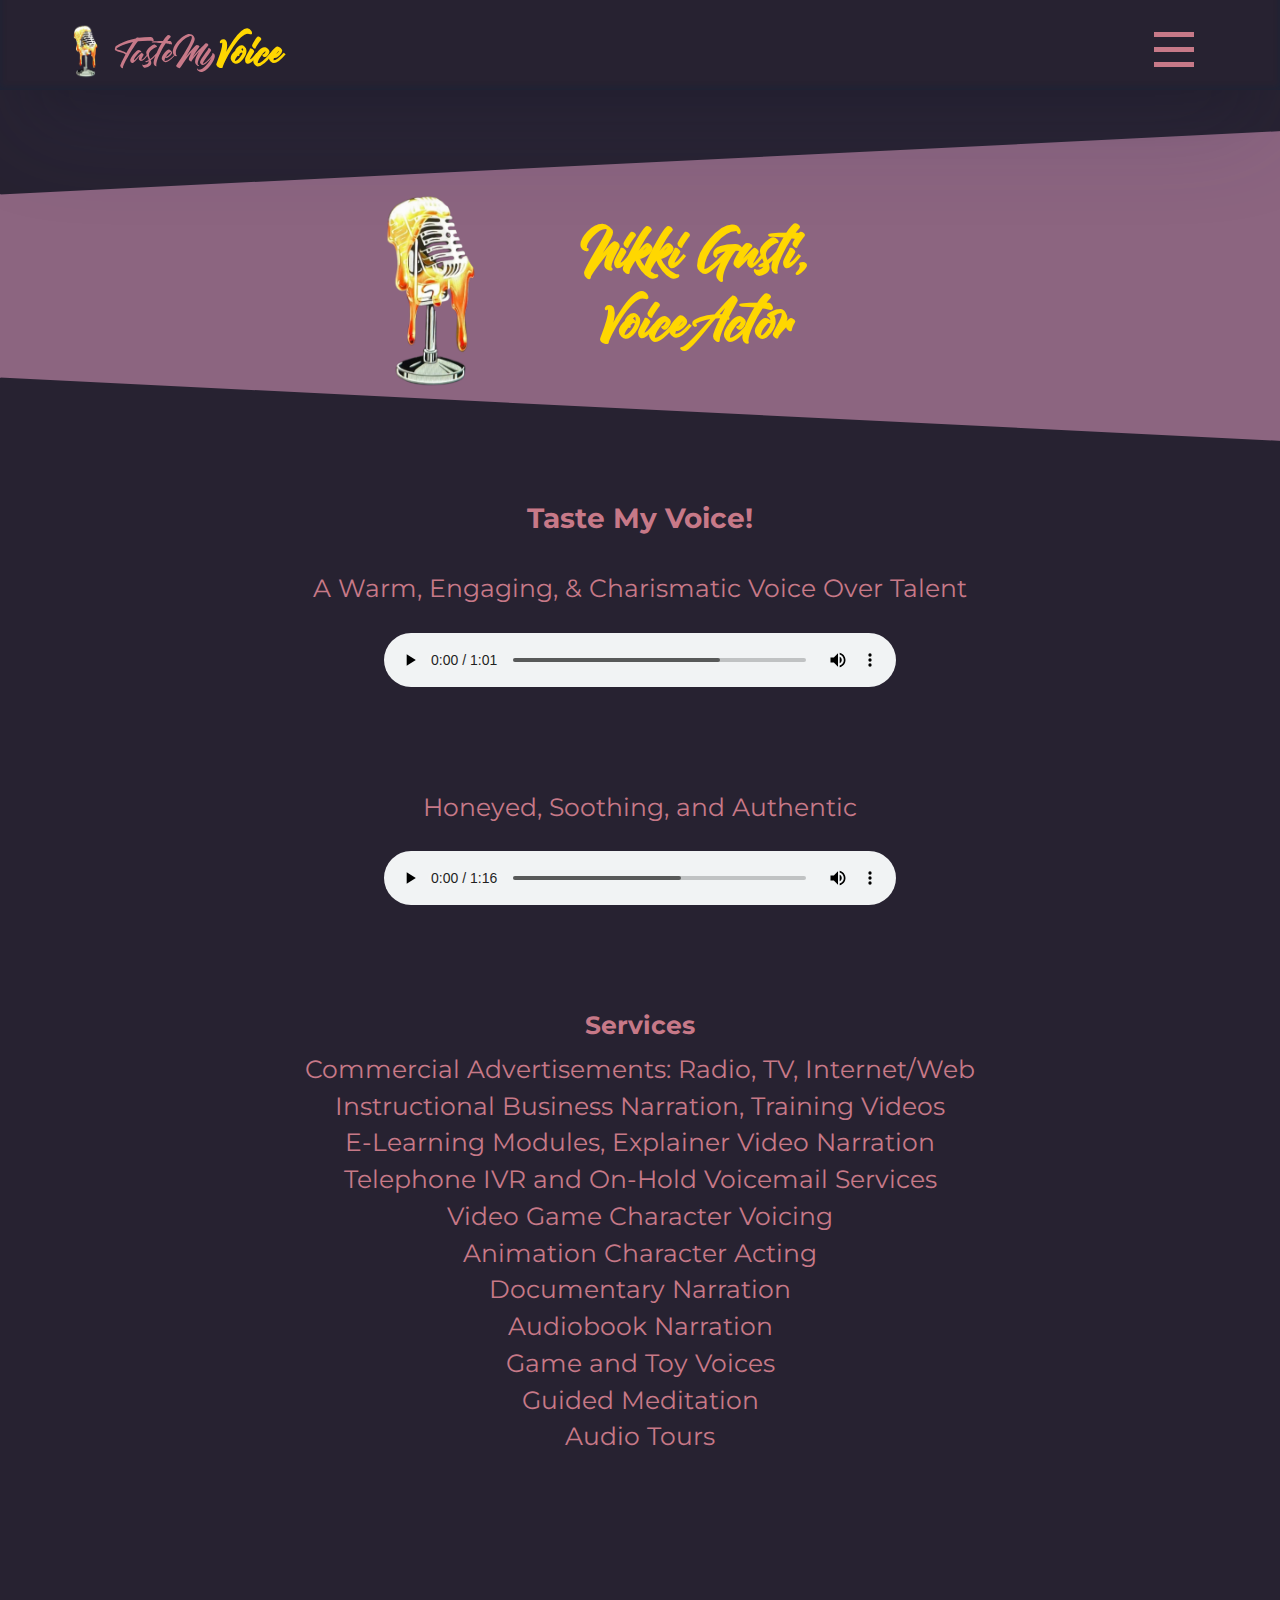
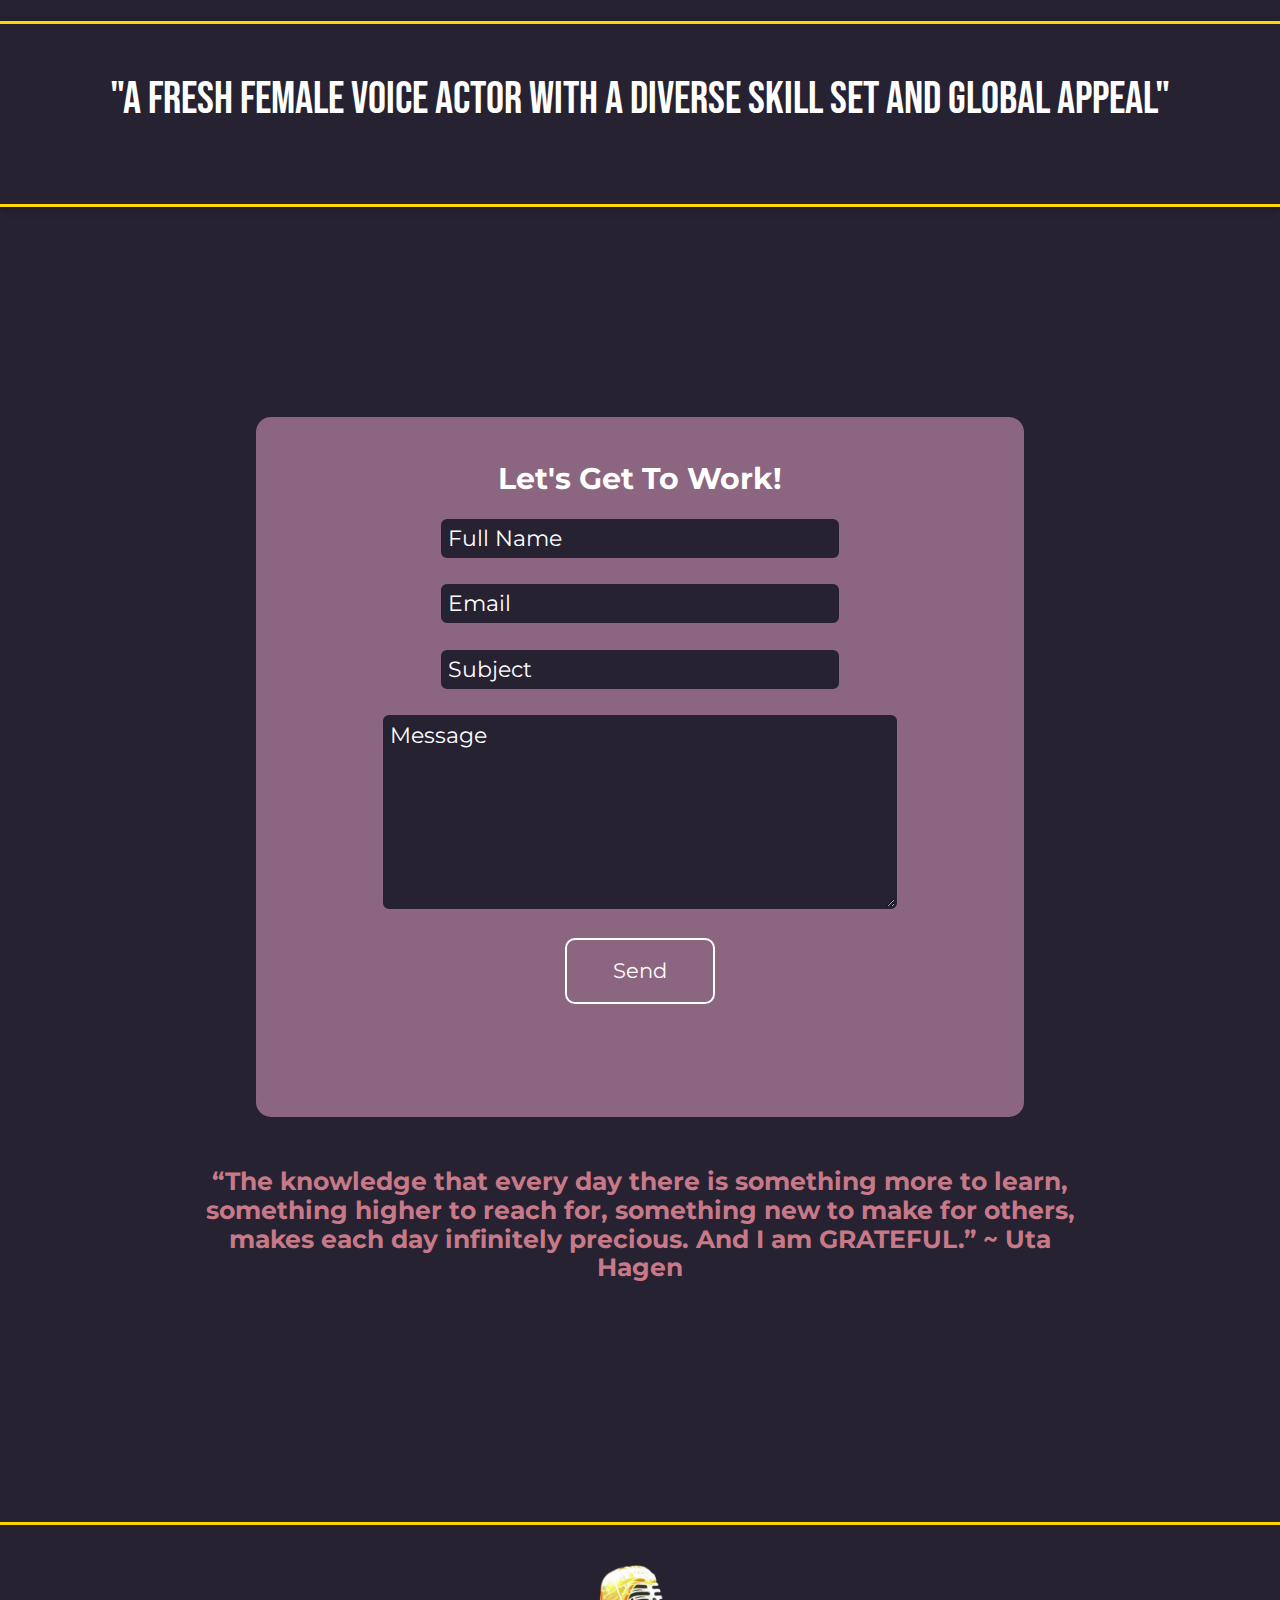
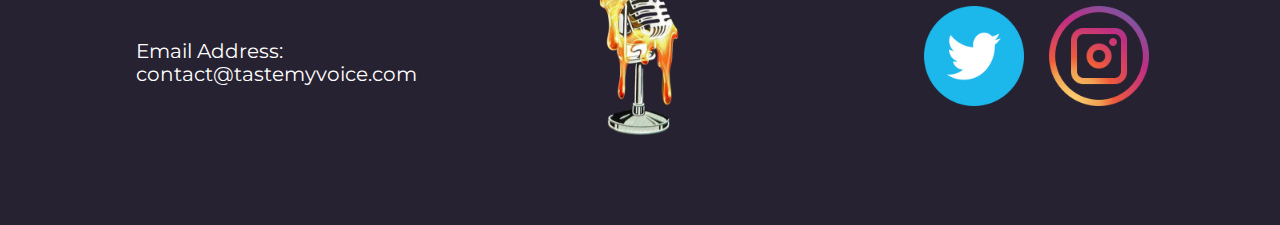
==== commit b74ab5bf: "email" ====
--- a/index.html
+++ b/index.html
@@ -89,7 +89,7 @@
             <div class="quotes">
                 <p>"East Coast Female Voice Actor"</p>
             </div>
-            <form action="https://formsubmit.co/piercewdevs@gmail.com" method="POST">
+            <form action="https://formsubmit.co/contact@tastemyvoice.com" method="POST">
             <input type="hidden" name="_next" value="thankyou.html">
             <h2>Let's Get To Work!</h2>
             <br>
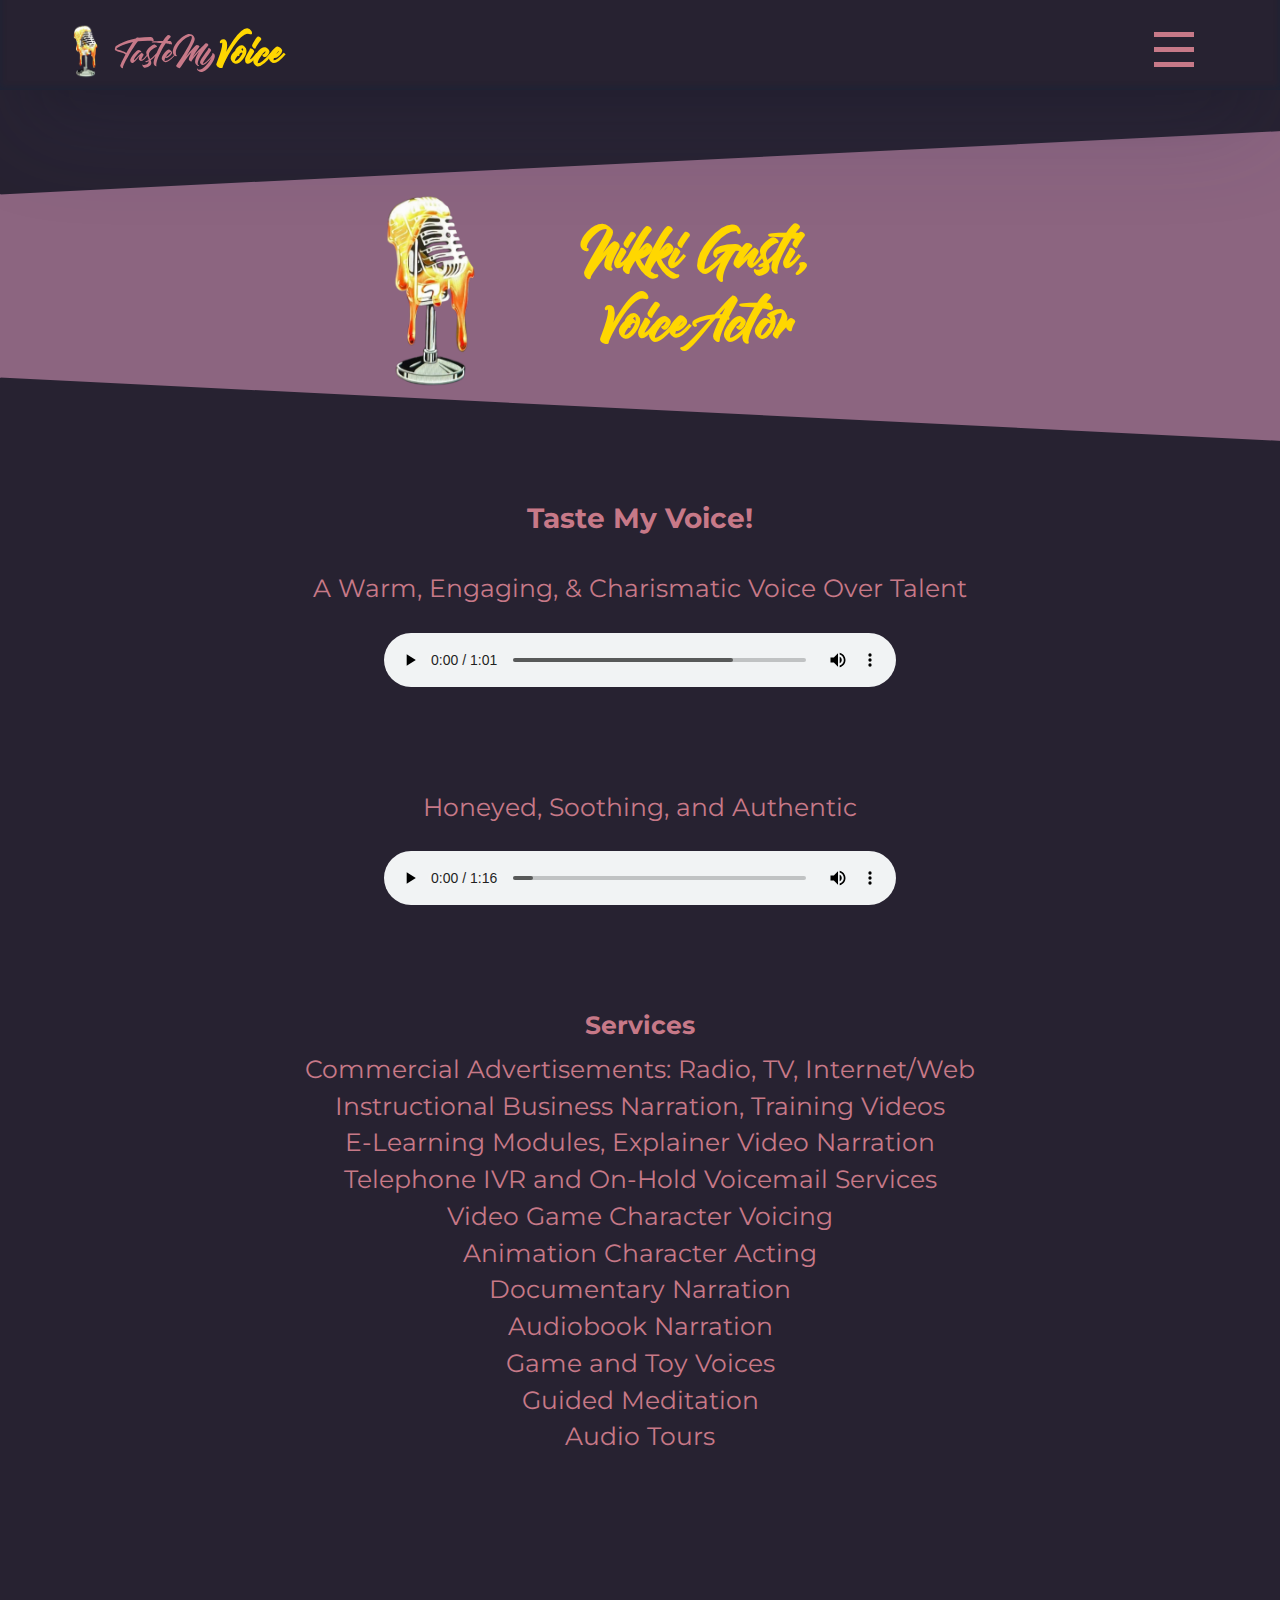
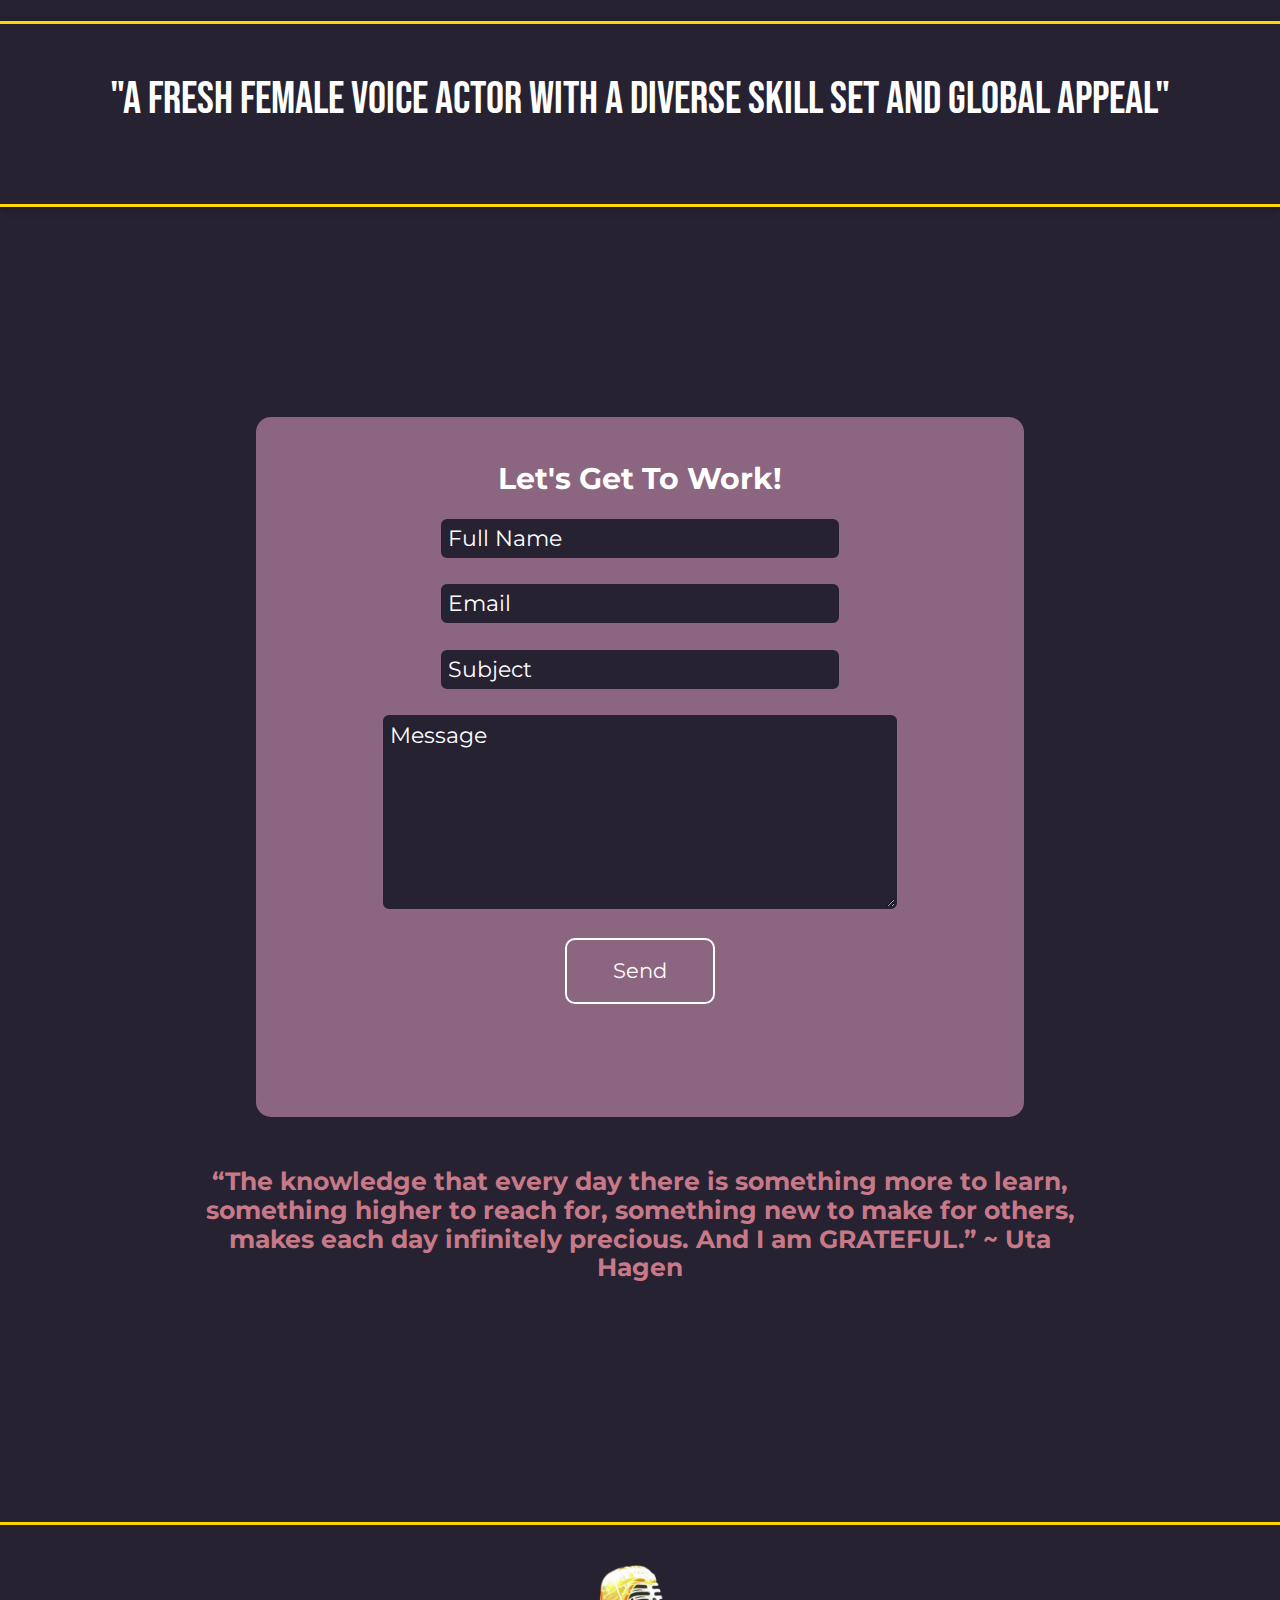
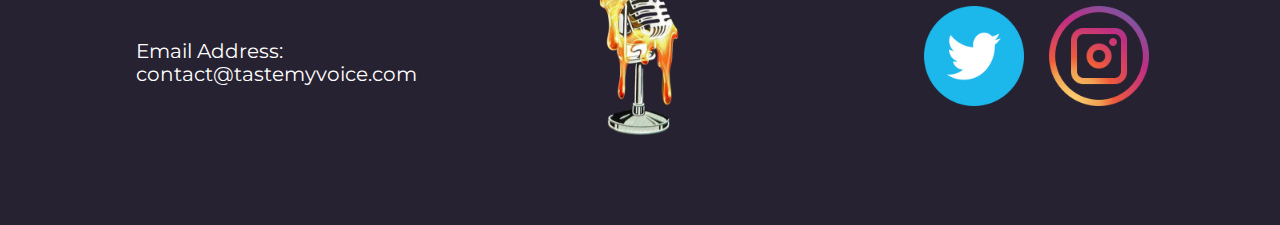
==== commit 38be0705: "required add on" ====
--- a/index.html
+++ b/index.html
@@ -93,13 +93,13 @@
             <input type="hidden" name="_next" value="thankyou.html">
             <h2>Let's Get To Work!</h2>
             <br>
-            <input type="text" id="name" name="name" placeholder="Full Name">
+            <input type="text" id="name" name="name" placeholder="Full Name" required>
             <br>
-            <input type="text" id="email" name="email" placeholder="Email">
+            <input type="text" id="email" name="email" placeholder="Email" required>
             <br>
-            <input type="text" id="subject" name="subject" placeholder="Subject">
+            <input type="text" id="subject" name="subject" placeholder="Subject" required>
             <br>
-            <textarea id="message" name="message" placeholder="Message" rows="4" cols="0"></textarea>
+            <textarea id="message" name="message" placeholder="Message" rows="4" cols="0" required></textarea>
             <input type="submit" value="Send">
         </form>
 
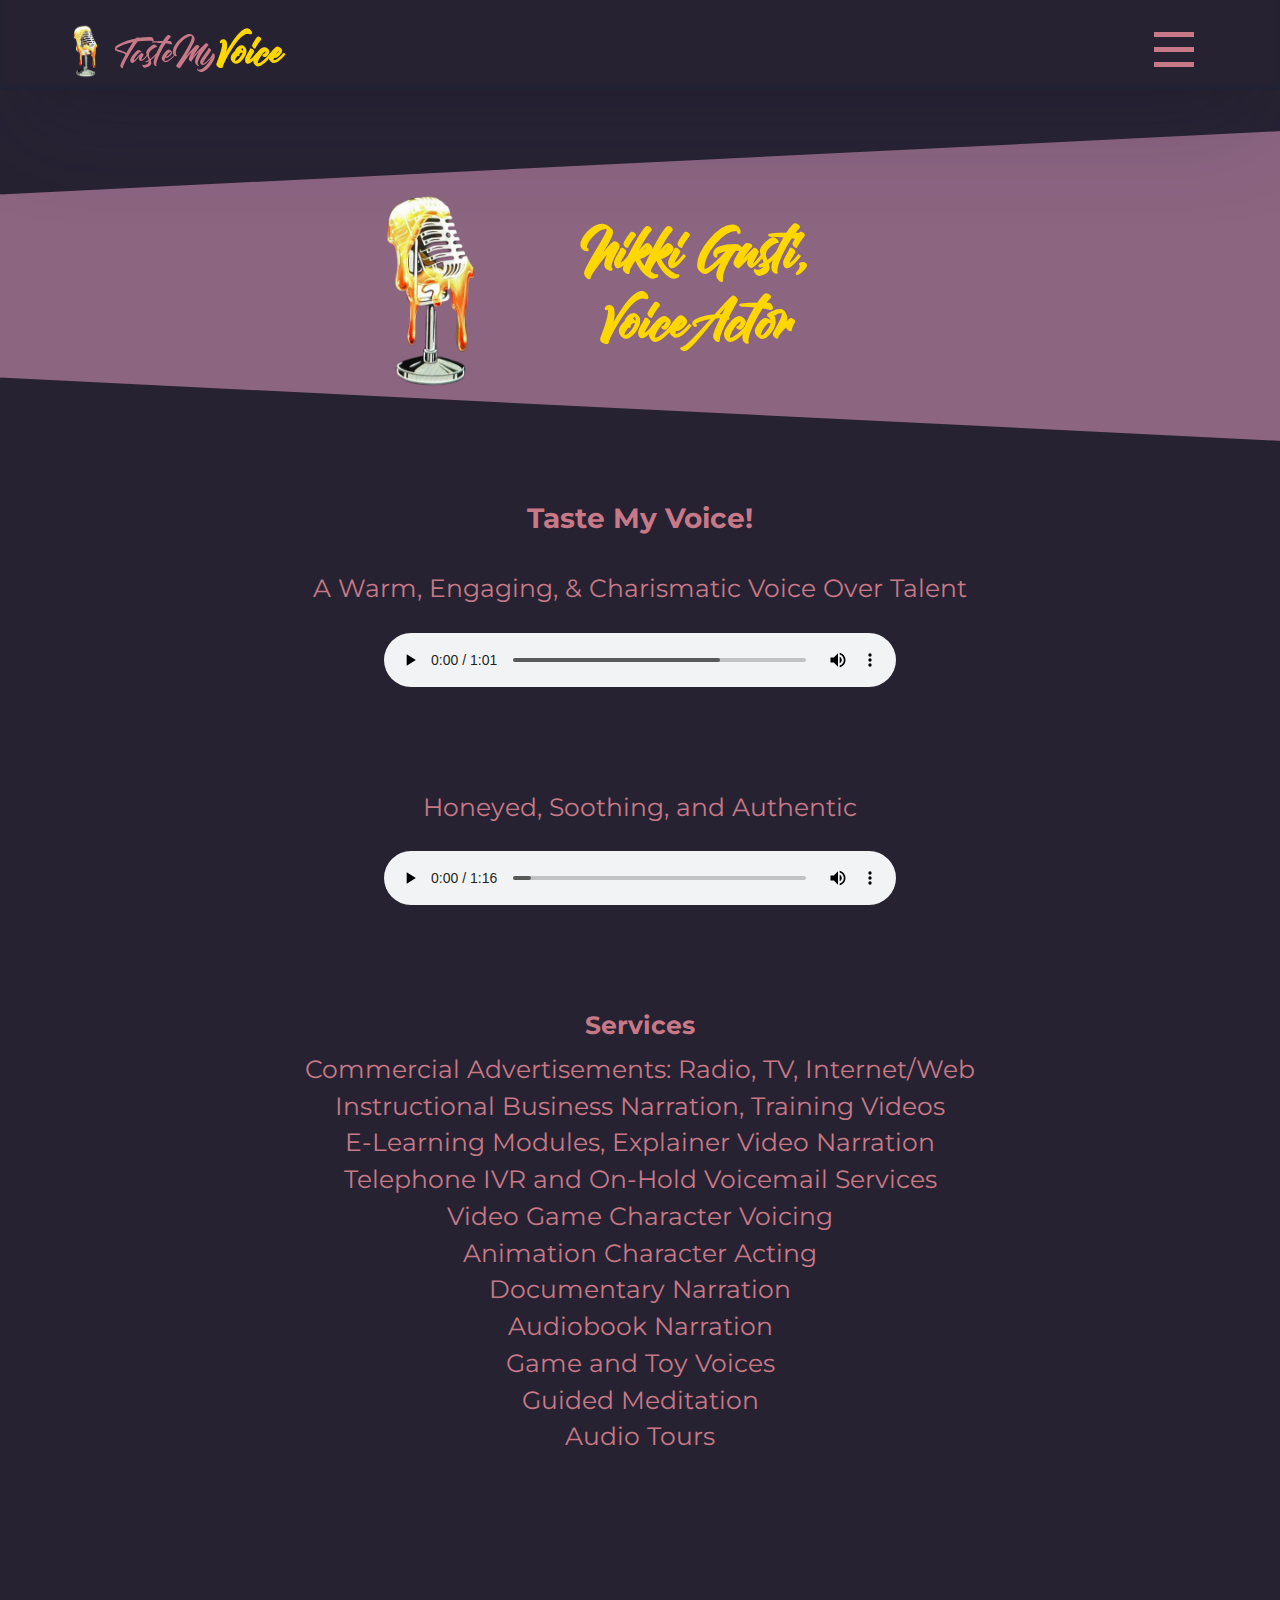
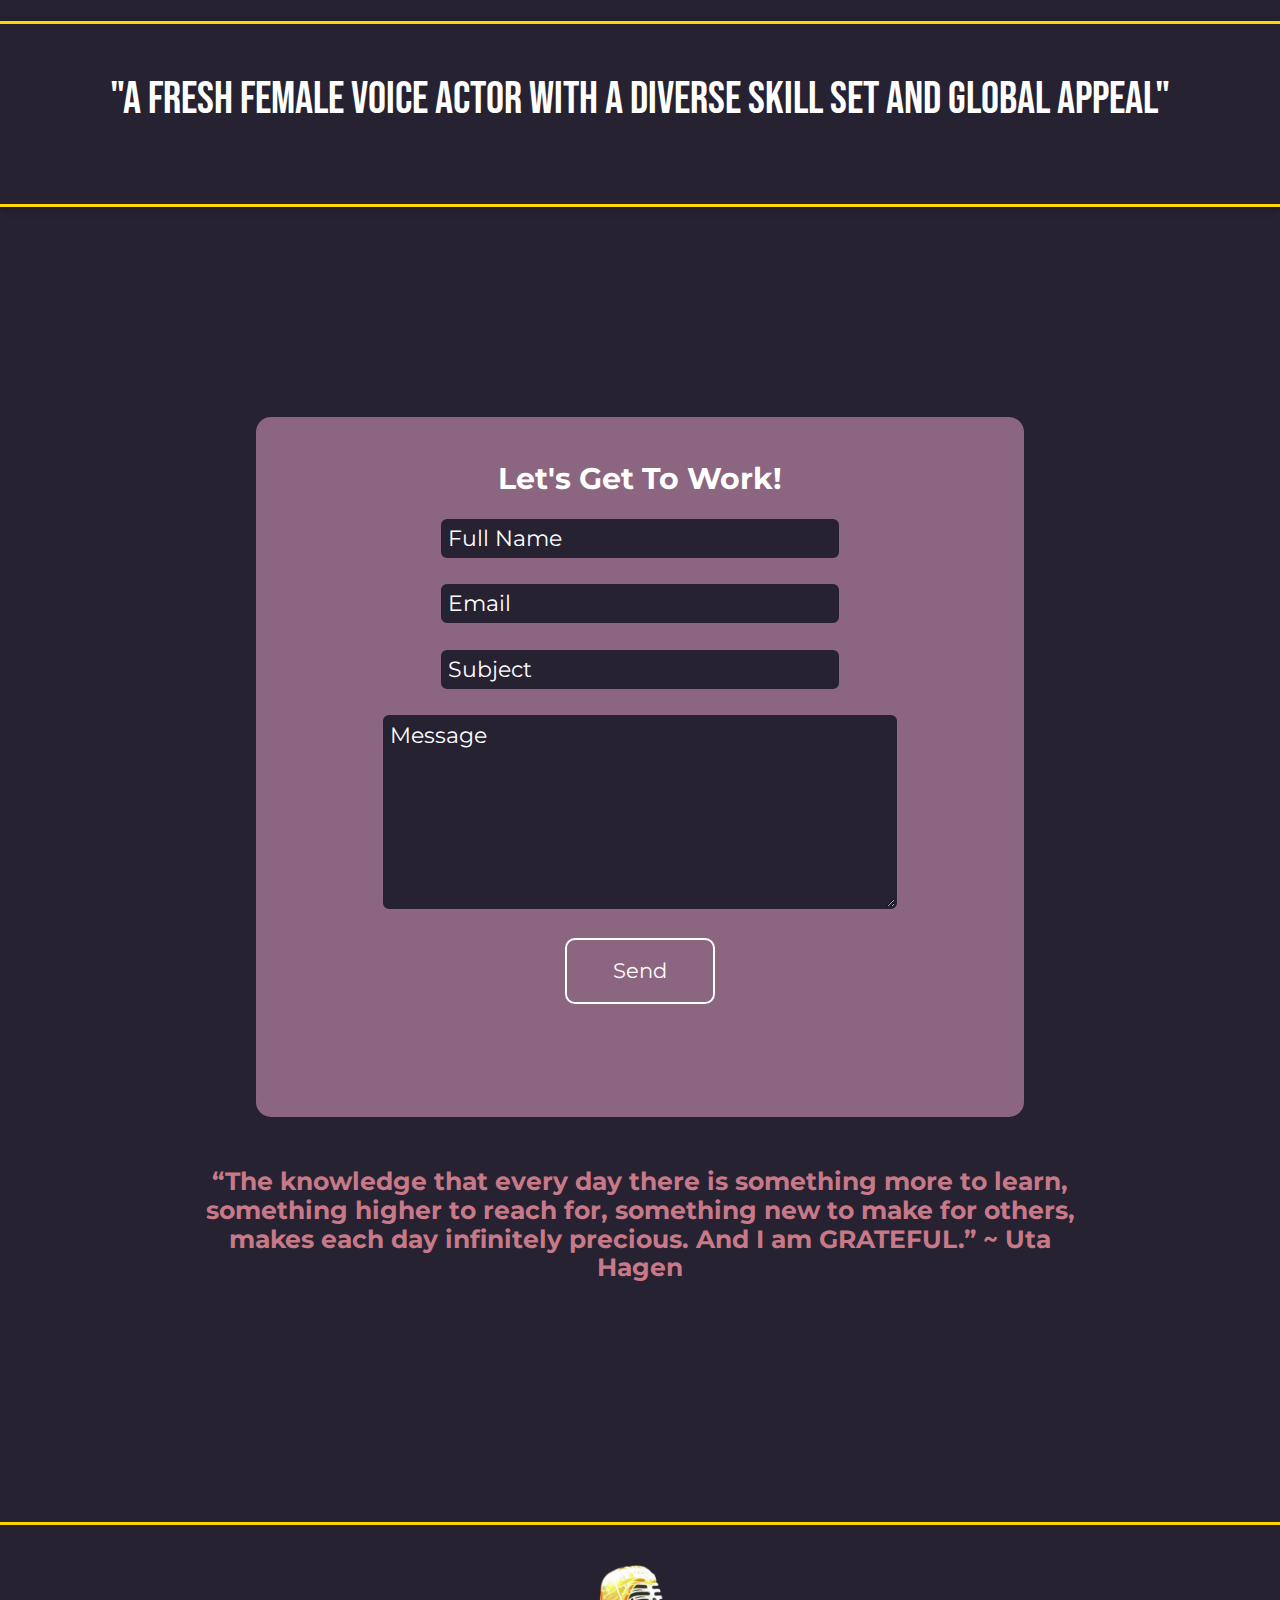
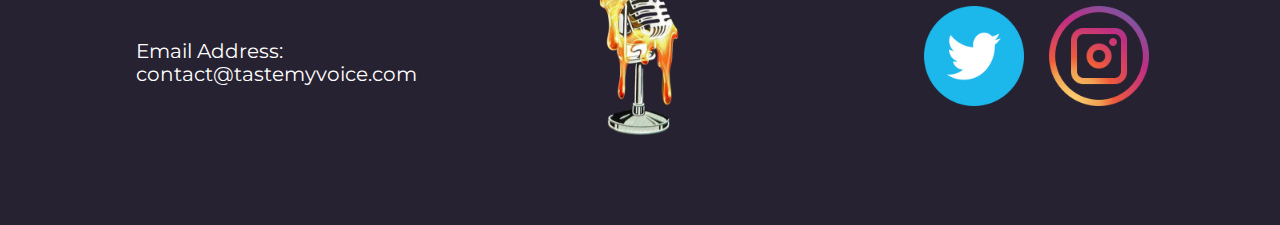
==== commit 1d5d38b7: "randomizing email for encryption" ====
--- a/index.html
+++ b/index.html
@@ -89,7 +89,7 @@
             <div class="quotes">
                 <p>"East Coast Female Voice Actor"</p>
             </div>
-            <form action="https://formsubmit.co/contact@tastemyvoice.com" method="POST">
+            <form action="https://formsubmit.co/6850c72cabbc20bf471715700bb4544f " method="POST">
             <input type="hidden" name="_next" value="thankyou.html">
             <h2>Let's Get To Work!</h2>
             <br>
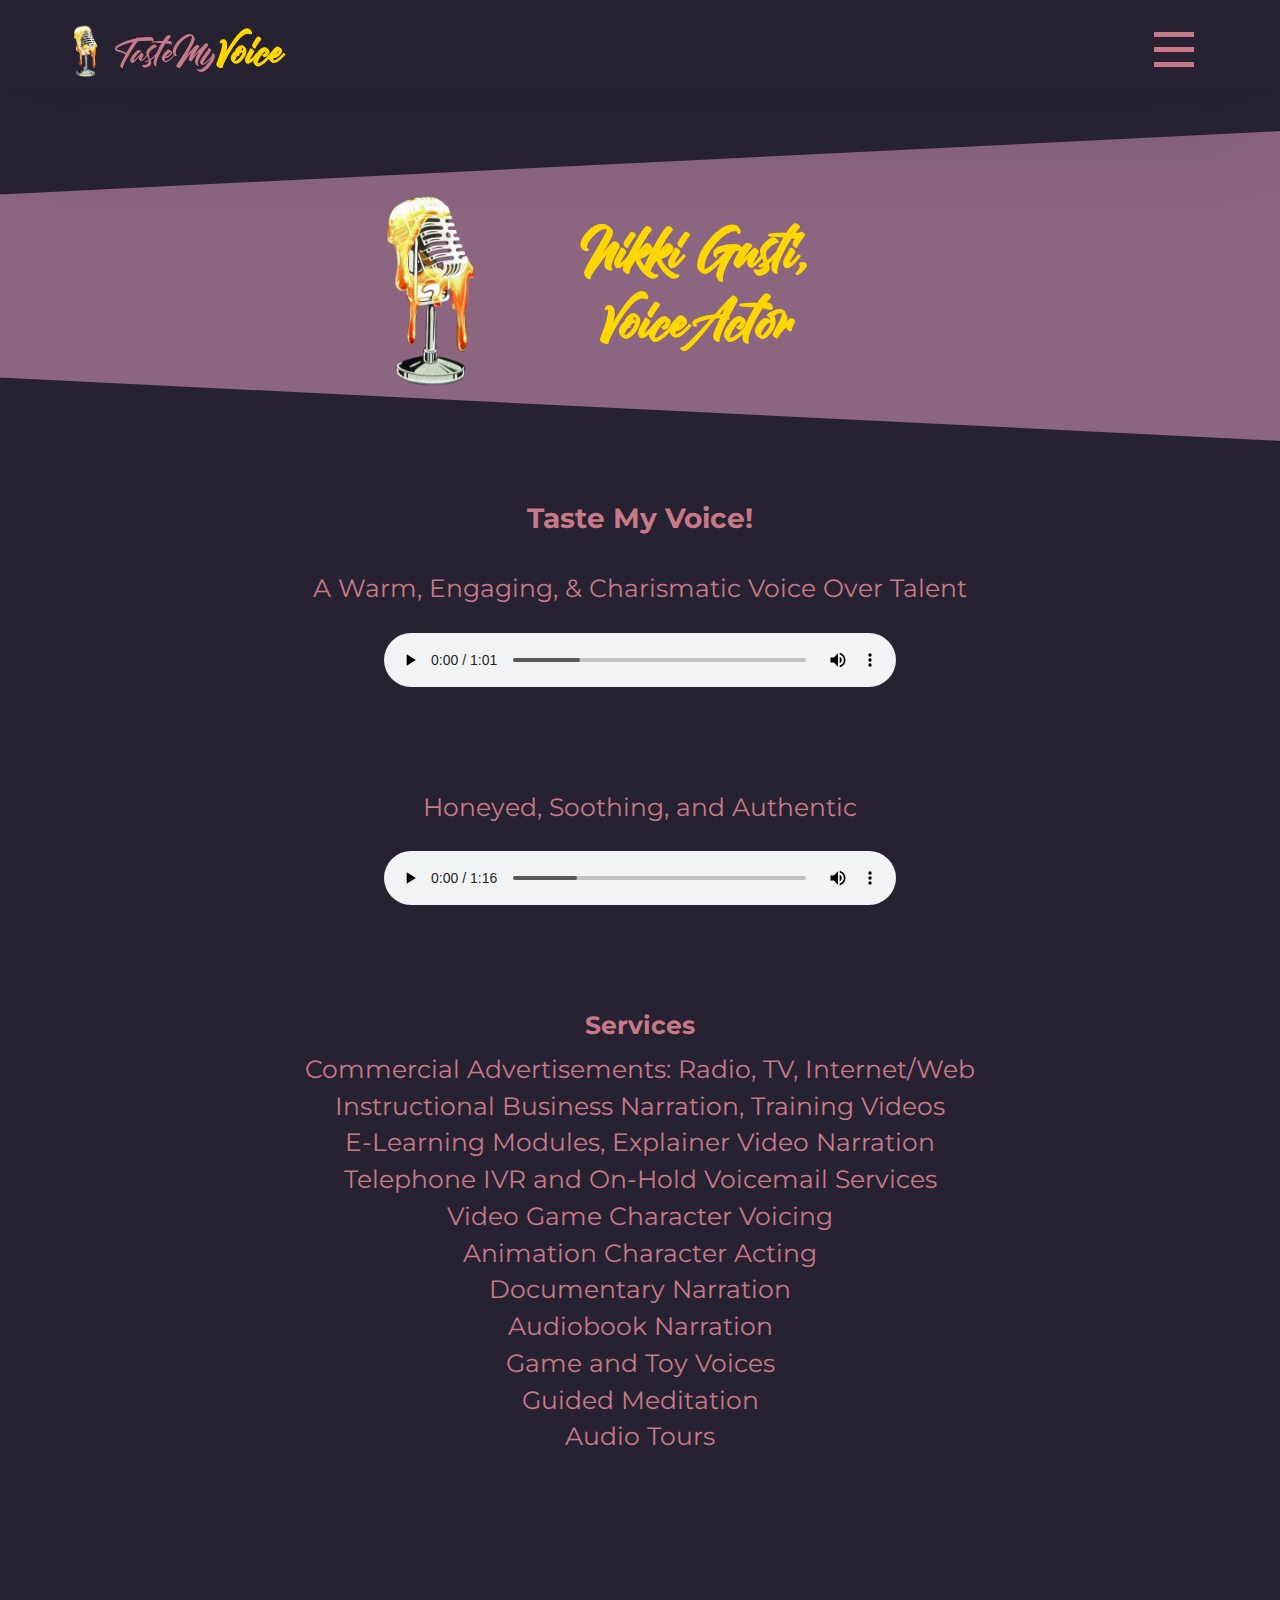
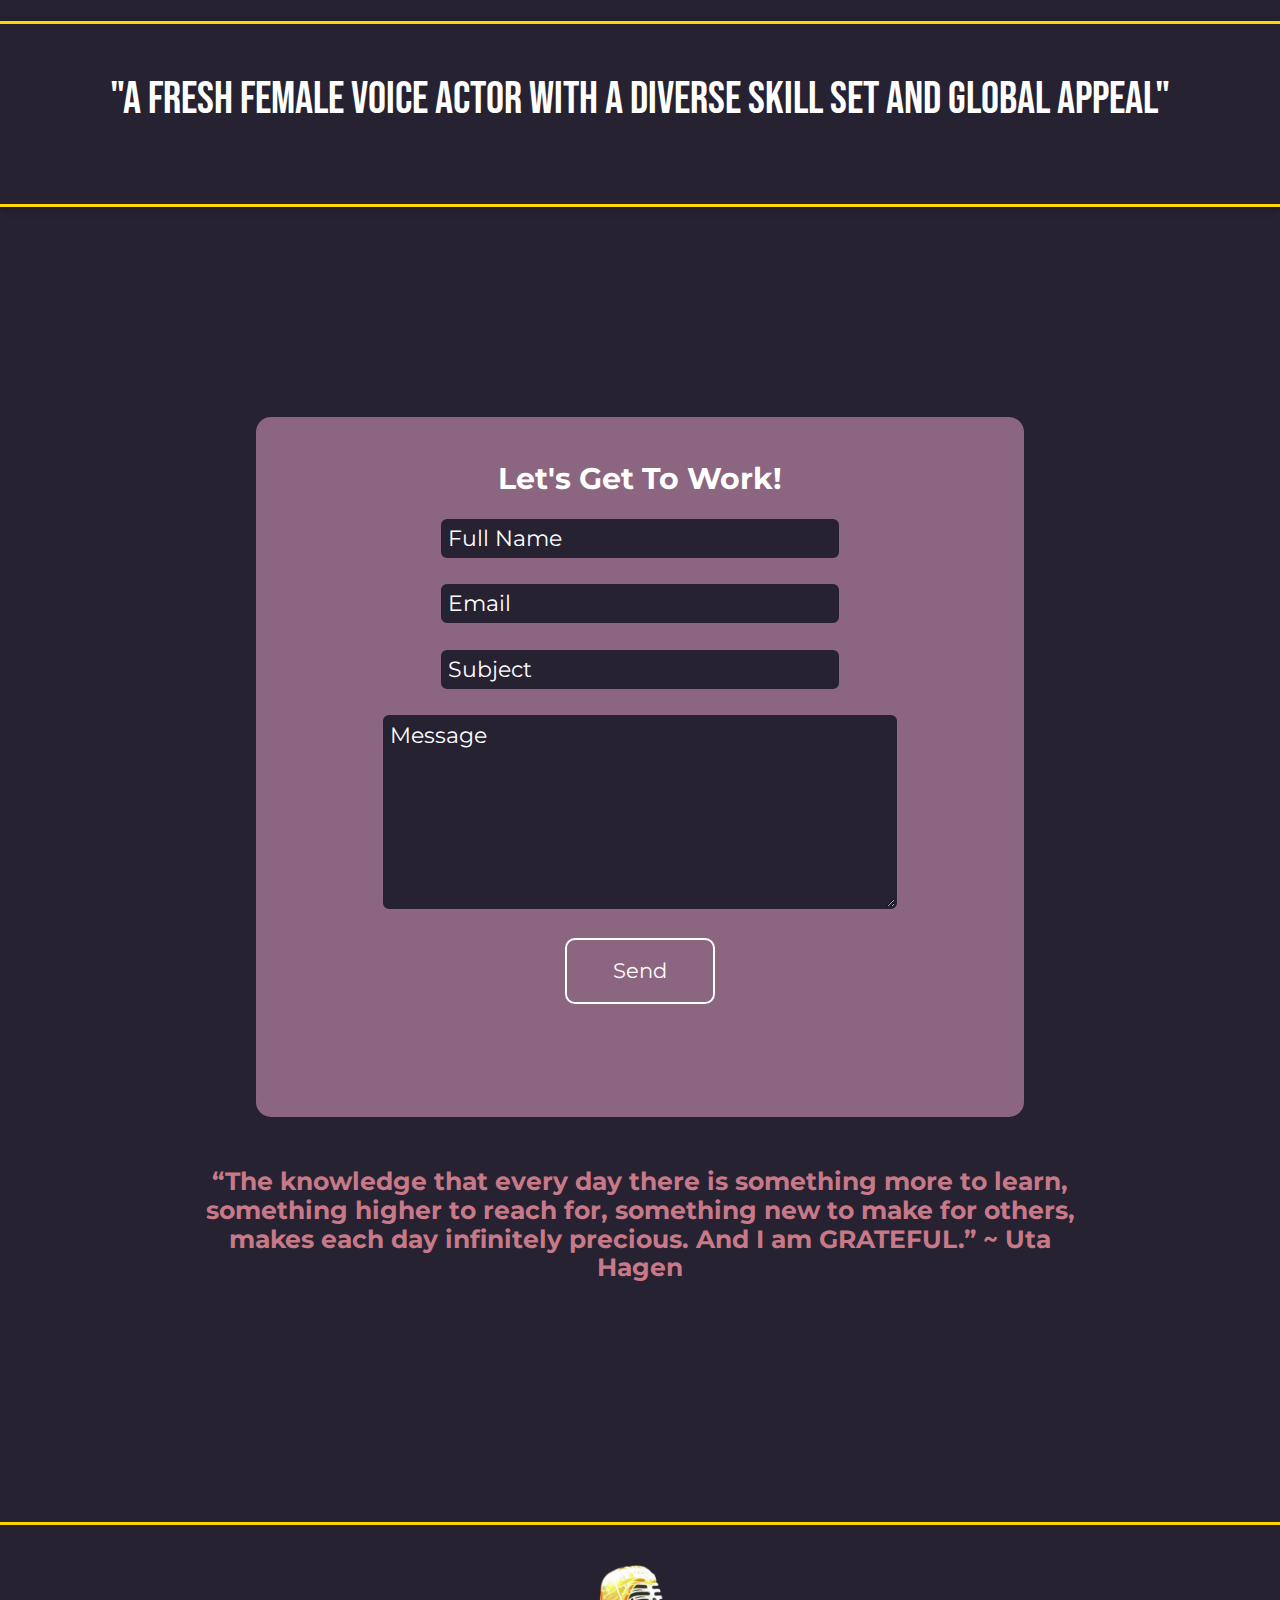
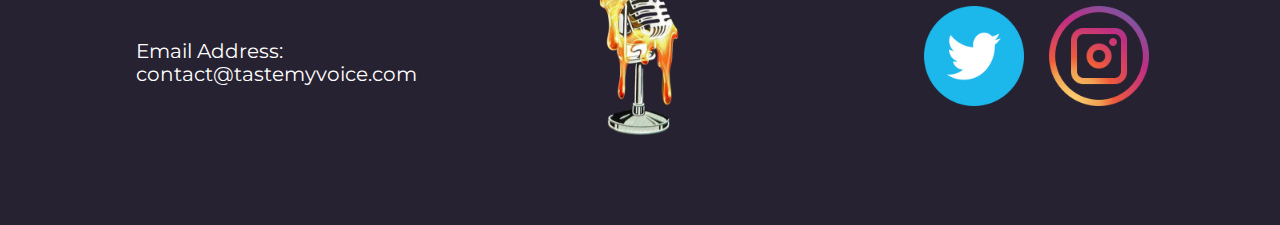
==== commit 081edbe1: "bot email fix" ====
--- a/index.html
+++ b/index.html
@@ -89,7 +89,7 @@
             <div class="quotes">
                 <p>"East Coast Female Voice Actor"</p>
             </div>
-            <form action="https://formsubmit.co/6850c72cabbc20bf471715700bb4544f " method="POST">
+            <form action="https://formsubmit.co/6850c72cabbc20bf471715700bb4544f" method="POST">
             <input type="hidden" name="_next" value="thankyou.html">
             <h2>Let's Get To Work!</h2>
             <br>
